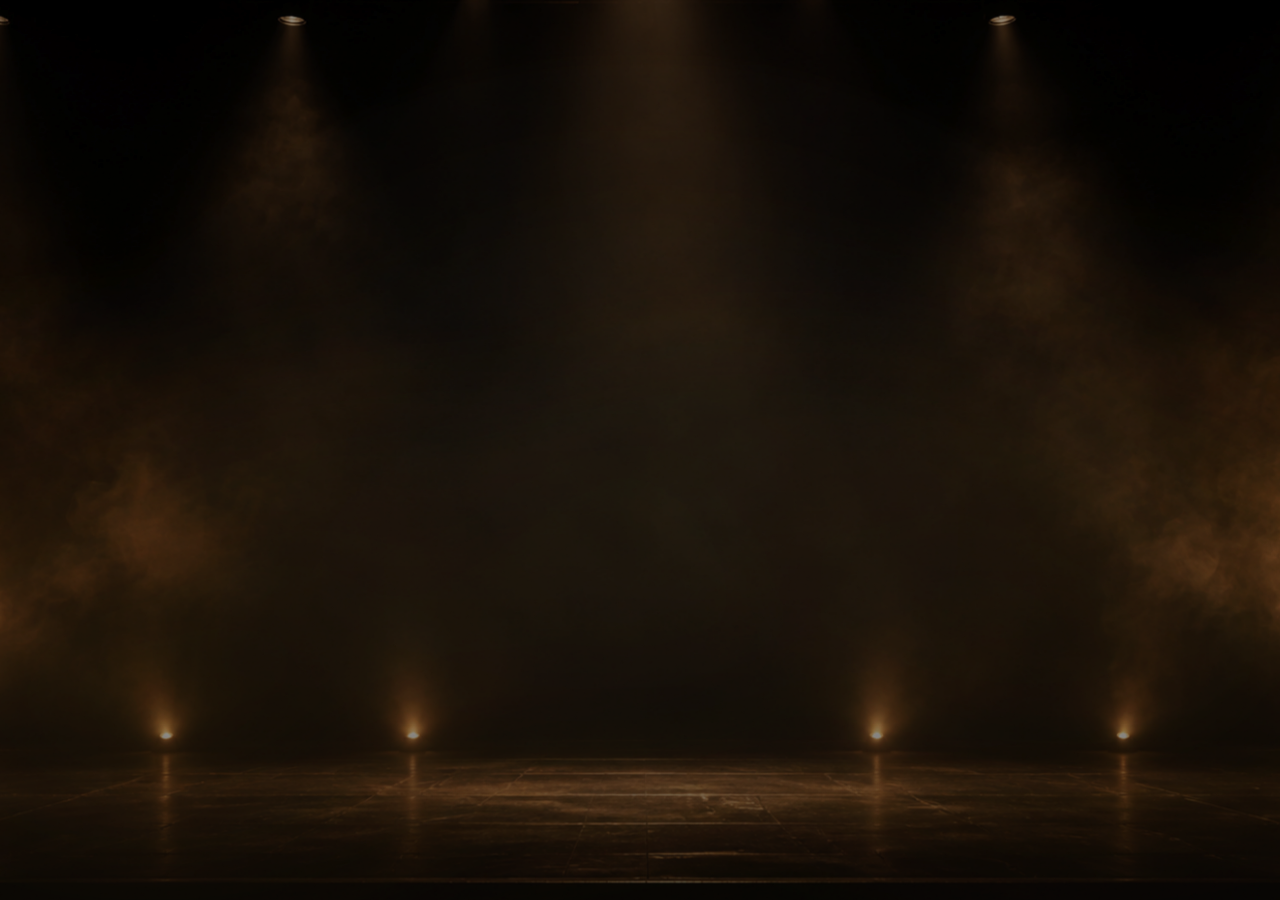
==== en/index.html @ bfffc43a "Rifiniture SEO" ====
<!doctype html>

<!--
  ETB – Eros Ramazzotti Tribute Band
  Website designed and developed by Daniele Gabriele
-->

<html lang="en">
  <head>
    <meta charset="utf-8" />

    <meta name="author" content="Daniele Gabriele" />

    <meta name="viewport" content="width=device-width, initial-scale=1" />

    <script>
      (function () {
        const params = new URLSearchParams(window.location.search);
        const forcedView = params.get("view");

        // Permette di forzare manualmente:
        // ?view=desktop
        // ?view=mobile
        if (forcedView === "desktop") {
          return;
        }

        const isSmallScreen = window.matchMedia("(max-width: 900px)").matches;

        const isTouchDevice = window.matchMedia("(pointer: coarse)").matches;

        const shouldUseMobile =
          forcedView === "mobile" || (isSmallScreen && isTouchDevice);

        if (shouldUseMobile) {
          const destination = "mobile.html" + window.location.hash;

          window.location.replace(destination);
        }
      })();
    </script>

    <title>ETB | Eros Ramazzotti Tribute Band | Live Music Experience</title>
    <meta
      name="description"
      content="ETB – Eros Ramazzotti Tribute Band delivers an authentic live concert experience with eight professional musicians, faithfully recreating the sound, energy and emotion of Eros Ramazzotti's greatest live performances."
    />

    <link rel="icon" href="/assets/images/etb-logo.png" type="image/png" />

    <link rel="canonical" href="https://etberostribute.it/en/" />

    <link
      rel="alternate"
      media="only screen and (max-width: 900px)"
      href="https://www.etberostribute.it/en/mobile.html"
    />

    <link rel="alternate" hreflang="it" href="https://www.etberostribute.it/" />
    <link
      rel="alternate"
      hreflang="en"
      href="https://www.etberostribute.it/en/"
    />
    <link
      rel="alternate"
      hreflang="x-default"
      href="https://www.etberostribute.it/"
    />

    <script type="application/ld+json">
      {
        "@context": "https://schema.org",
        "@graph": [
          {
            "@type": "MusicGroup",
            "@id": "https://www.etberostribute.it/#musicgroup",
            "name": "ETB – Eros Ramazzotti Tribute Band",
            "alternateName": "ETB",
            "url": "https://www.etberostribute.it/",
            "logo": {
              "@type": "ImageObject",
              "url": "https://www.etberostribute.it/assets/images/etb-logo.png"
            },
            "image": {
              "@type": "ImageObject",
              "url": "https://www.etberostribute.it/assets/images/band-scene.png",
              "width": 1774,
              "height": 887
            },
            "description": "ETB – Eros Ramazzotti Tribute Band is an eight-piece professional live band delivering an authentic concert experience dedicated to the music of Eros Ramazzotti.",
            "genre": ["Pop", "Pop rock", "Italian pop music", "Tribute band"],
            "email": "booking@etberostribute.it",
            "areaServed": [
              {
                "@type": "Country",
                "name": "Italy"
              },
              {
                "@type": "Place",
                "name": "Europe"
              }
            ],
            "member": [
              {
                "@type": "Person",
                "name": "Fabio Di Baldo",
                "jobTitle": "Lead Vocals"
              },
              {
                "@type": "Person",
                "name": "Danila Sansoni",
                "jobTitle": "Female Vocals"
              },
              {
                "@type": "Person",
                "name": "Daniele Gabriele",
                "jobTitle": "Electric and Acoustic Guitar, Programming"
              },
              {
                "@type": "Person",
                "name": "Nico Sansoni",
                "jobTitle": "Electric Guitar"
              },
              {
                "@type": "Person",
                "name": "Nicola Di Giorgio",
                "jobTitle": "Saxophone"
              },
              {
                "@type": "Person",
                "name": "Stefano Nardi",
                "jobTitle": "Piano, Keyboards and Backing Vocals"
              },
              {
                "@type": "Person",
                "name": "Giammarco Turchini",
                "jobTitle": "Bass and Backing Vocals"
              },
              {
                "@type": "Person",
                "name": "Stefano Campaioli",
                "jobTitle": "Drums"
              }
            ]
          },
          {
            "@type": "WebSite",
            "@id": "https://www.etberostribute.it/#website",
            "url": "https://www.etberostribute.it/",
            "name": "ETB – Eros Ramazzotti Tribute Band",
            "inLanguage": ["it-IT", "en"],
            "publisher": {
              "@id": "https://www.etberostribute.it/#musicgroup"
            }
          },
          {
            "@type": "WebPage",
            "@id": "https://www.etberostribute.it/en/#webpage",
            "url": "https://www.etberostribute.it/en/",
            "name": "ETB | Eros Ramazzotti Tribute Band | Live Music Experience",
            "description": "ETB – Eros Ramazzotti Tribute Band: eight professional musicians delivering an authentic live concert experience that recreates the sound, energy and emotion of Eros Ramazzotti's greatest hits.",
            "inLanguage": "en",
            "isPartOf": {
              "@id": "https://www.etberostribute.it/#website"
            },
            "about": {
              "@id": "https://www.etberostribute.it/#musicgroup"
            },
            "primaryImageOfPage": {
              "@type": "ImageObject",
              "url": "https://www.etberostribute.it/assets/images/band-scene.png",
              "width": 1774,
              "height": 887
            }
          }
        ]
      }
    </script>

    <meta property="og:title" content="ETB | Eros Ramazzotti Tribute Band" />

    <meta
      property="og:description"
      content="Authentic live tribute experience dedicated to the music of Eros Ramazzotti."
    />

    <meta
      property="og:site_name"
      content="ETB – Eros Ramazzotti Tribute Band"
    />

    <meta property="og:type" content="website" />

    <meta property="og:url" content="https://etberostribute.it/en/" />

    <meta
      property="og:image"
      content="https://www.etberostribute.it/assets/images/band-scene.png"
    />

    <meta
      property="og:image:alt"
      content="ETB – Eros Ramazzotti Tribute Band"
    />

    <meta property="og:image:type" content="image/png" />
    <meta property="og:image:width" content="1774" />
    <meta property="og:image:height" content="887" />

    <meta property="og:locale" content="en_GB" />

    <meta name="twitter:card" content="summary_large_image" />

    <meta name="twitter:title" content="ETB | Eros Ramazzotti Tribute Band" />

    <meta
      name="twitter:description"
      content="Authentic live tribute experience dedicated to the music of Eros Ramazzotti."
    />

    <meta
      name="twitter:image"
      content="https://www.etberostribute.it/assets/images/band-scene.png"
    />

    <!-- Google Fonts: versione online di sviluppo. Per la pubblicazione potremo passare a font locali woff2. -->
    <link rel="preconnect" href="https://fonts.googleapis.com" />
    <link rel="preconnect" href="https://fonts.gstatic.com" crossorigin />

    <link
      href="https://fonts.googleapis.com/css2?family=Barlow+Condensed:wght@500;600;700&family=Cinzel:wght@400;500;600&family=Inter:wght@400;500;600&display=swap"
      rel="stylesheet"
    />

    <link rel="stylesheet" href="/css/variables.css?v=1.0.0" />
    <link rel="stylesheet" href="/css/base.css?v=1.0.1" />
    <link rel="stylesheet" href="/css/animations.css?v=1.0.0" />
    <link rel="stylesheet" href="/css/effects.css?v=1.0.0" />
    <link rel="stylesheet" href="/css/layout.css?v=1.0.0" />
    <link rel="stylesheet" href="/css/storyboard.css?v=1.0.0" />
    <link rel="stylesheet" href="/css/hero.css?v=1.0.1" />
    <link rel="stylesheet" href="/css/scenes.css?v=1.0.3" />
    <link rel="stylesheet" href="/css/responsive.css?v=1.0.0" />
  </head>
  <body>
    <div class="cinema-bg" aria-hidden="true">
      <canvas id="particles"></canvas>
      <div class="light-rays"></div>
      <div class="fog f1"></div>
      <div class="fog f2"></div>
      <div class="stage-glow"></div>
      <div class="floor-glow"></div>
      <div class="vignette"></div>
    </div>

    <div class="grain" aria-hidden="true"></div>
    <div id="sceneFader" class="scene-fader" aria-hidden="true"></div>

    <nav id="topnav" class="topnav" aria-label="Main navigation">
      <a href="#home">HOME</a>
      <a href="#project">THE PROJECT</a>
      <a href="#band">THE BAND</a>
      <a href="#showreel">SHOWREEL</a>
      <a href="#dates">LIVE DATES</a>
      <a href="#contacts">BOOKING</a>

      <span class="language-menu">
        <a href="/" class="language-link">IT</a>
        <span class="language-divider">.</span>
        <span class="language-current">EN</span>
      </span>
    </nav>

    <div id="introStage" class="intro-stage">
      <div class="intro-stage-bg" aria-hidden="true"></div>
      <div id="storyLine" class="story-line"></div>
    </div>

    <main class="site-shell">
      <section id="hero" class="hero">
        <img
          class="hero-logo hero-part"
          src="/assets/images/etb-logo.png"
          alt="ETB"
        />

        <h1 class="hero-title hero-part">EROS RAMAZZOTTI</h1>

        <h2 class="hero-subtitle hero-part">TRIBUTE BAND</h2>

        <p class="hero-claim">
          <span class="hero-claim-line hero-part">His Music.</span>
          <span class="hero-claim-line hero-part">Our Passion.</span>
        </p>

        <div class="hero-actions hero-part">
          <a id="heroShowreel" class="btn primary" href="#showreel">
            WATCH THE SHOWREEL
          </a>

          <a id="heroContacts" class="btn" href="#contacts">
            BOOKING ENQUIRIES
          </a>
        </div>
      </section>

      <section id="projectScene" class="scene project-scene" aria-hidden="true">
        <div class="project-visual">
          <img
            class="project-background"
            src="/assets/images/etb-progetto.png"
            alt=""
            aria-hidden="true"
          />

          <div class="project-shade"></div>

          <div class="project-content">
            <header class="project-header">
              <div class="project-kicker">
                ETB · EROS RAMAZZOTTI TRIBUTE BAND
              </div>

              <h2 class="project-title">THE PROJECT</h2>

              <p class="project-intro">
                Behind every ETB performance lies far more than the audience can
                see.
              </p>
            </header>

            <div class="project-scroll">
              <article class="project-section">
                <div class="project-section-number">01</div>

                <h3>NOT ALL TRIBUTE BANDS BEGIN THE SAME WAY.</h3>

                <p>Some simply choose to perform the songs.</p>

                <p>Some focus on looking like the original artist.</p>

                <p>ETB was born from a different idea.</p>

                <p>
                  To bring back the emotion, atmosphere and musical richness of
                  Eros Ramazzotti’s greatest live performances, with the utmost
                  respect for the work behind every one of his shows.
                </p>
              </article>

              <article class="project-section">
                <div class="project-section-number">02</div>

                <h3>IT IS ABOUT FAR MORE THAN THE SONGS.</h3>

                <p>Everyone knows the songs.</p>

                <p>
                  The real challenge is recreating what happens when those songs
                  come alive on stage.
                </p>

                <p class="project-list">
                  The dynamics.<br />
                  The arrangements.<br />
                  The harmonies.<br />
                  The nuances.<br />
                  The silences.<br />
                  The energy.
                </p>

                <p>
                  Every element helps create an experience that goes far beyond
                  simply performing the music.
                </p>
              </article>

              <article class="project-section">
                <div class="project-section-number">03</div>

                <h3>
                  BEHIND EVERY LIVE SHOW LIES FAR MORE THAN THE AUDIENCE CAN
                  SEE.
                </h3>

                <p>
                  Every ETB performance is the result of work that begins long
                  before the first note is played.
                </p>

                <p class="project-list">
                  Arrangement study.<br />
                  Sound design.<br />
                  Programming.<br />
                  Equipment checks.<br />
                  Connection testing.<br />
                  Technical planning.
                </p>

                <p>
                  Every detail is prepared to minimise the unexpected and allow
                  the band to focus entirely on what truly matters: the music.
                </p>
              </article>

              <article class="project-section">
                <div class="project-section-number">04</div>

                <h3>RELIABILITY DOES NOT HAPPEN BY CHANCE.</h3>

                <p>A successful show is never simply a matter of luck.</p>

                <p class="project-list">
                  It comes from preparation.<br />
                  From experience.<br />
                  From organisation.<br />
                  From attention to detail.
                </p>

                <p>
                  That is why every performance is approached in the same way:
                  prepare everything that can be prepared, check everything that
                  can be checked and leave nothing on stage but energy, music
                  and emotion.
                </p>
              </article>

              <article class="project-section">
                <div class="project-section-number">05</div>

                <h3>OUR PURPOSE</h3>

                <p>It is not to prove how talented we are.</p>

                <p>
                  It is to give the audience an engaging and authentic live
                  experience.
                </p>

                <p>
                  When the technical work becomes invisible and only the emotion
                  of the music remains, everything prepared before the show has
                  fulfilled its purpose.
                </p>
              </article>

              <div class="project-closing">
                <p>
                  EVERY ETB PERFORMANCE BEGINS<br />
                  LONG BEFORE THE FIRST NOTE.
                </p>

                <div class="project-actions">
                  <button
                    id="projectToBand"
                    class="btn project-btn"
                    type="button"
                  >
                    MEET THE BAND
                  </button>

                  <button
                    id="projectToShowreel"
                    class="btn project-btn"
                    type="button"
                  >
                    WATCH THE SHOWREEL
                  </button>
                </div>
              </div>
            </div>
          </div>
        </div>
      </section>

      <section id="bandScene" class="scene band-scene" aria-hidden="true">
        <div class="band-visual">
          <img
            class="band-scene-image"
            src="/assets/images/band-scene.png"
            alt="ETB Eros Ramazzotti Tribute Band"
          />

          <div class="band-story">
            <div id="bandStoryLine" class="band-story-line">
              EIGHT MUSICIANS. ONE SHARED VISION.
            </div>

            <p class="band-story-copy">
              Eight musicians on stage, bringing back the energy, emotion and
              live spirit of Eros Ramazzotti’s music.
            </p>
          </div>

          <div class="band-discover" aria-hidden="true">
            <strong>MEET THE MUSICIANS</strong>
            <span>Select a member of the band</span>
          </div>

          <div class="band-hotspots" aria-label="Meet the musicians">
            <button
              class="member-hotspot hotspot-fabio"
              aria-label="Fabio Di Baldo"
              data-member="fabio"
            >
              <span class="hotspot-label">
                <strong>FABIO DI BALDO</strong>
                <small>LEAD VOCALS</small>
              </span>
            </button>

            <button
              class="member-hotspot hotspot-danila"
              aria-label="Danila Sansoni"
              data-member="danila"
            >
              <span class="hotspot-label">
                <strong>DANILA SANSONI</strong>
                <small>VOCALS · DUETS · BACKING VOCALS</small>
              </span>
            </button>

            <button
              class="member-hotspot hotspot-daniele"
              aria-label="Daniele Gabriele"
              data-member="daniele"
            >
              <span class="hotspot-label">
                <strong>DANIELE GABRIELE</strong>
                <small>ELECTRIC · ACOUSTIC GUITAR · PROGRAMMING</small>
              </span>
            </button>

            <button
              class="member-hotspot hotspot-nico"
              aria-label="Nico Sansoni"
              data-member="nico"
            >
              <span class="hotspot-label">
                <strong>NICO SANSONI</strong>
                <small>ELECTRIC GUITAR</small>
              </span>
            </button>

            <button
              class="member-hotspot hotspot-nicola"
              aria-label="Nicola Di Giorgio"
              data-member="nicola"
            >
              <span class="hotspot-label">
                <strong>NICOLA DI GIORGIO</strong>
                <small>SAX</small>
              </span>
            </button>

            <button
              class="member-hotspot hotspot-stefano-nardi"
              aria-label="Stefano Nardi"
              data-member="stefano-nardi"
            >
              <span class="hotspot-label">
                <strong>STEFANO NARDI</strong>
                <small>PIANO · KEYBOARDS · BACKING VOCALS</small>
              </span>
            </button>

            <button
              class="member-hotspot hotspot-giammarco"
              aria-label="Giammarco Turchini"
              data-member="giammarco"
            >
              <span class="hotspot-label">
                <strong>GIAMMARCO TURCHINI</strong>
                <small>BASS · BACKING VOCALS</small>
              </span>
            </button>

            <button
              class="member-hotspot hotspot-stefano-campaioli"
              aria-label="Stefano Campaioli"
              data-member="stefano-campaioli"
            >
              <span class="hotspot-label">
                <strong>STEFANO CAMPAIOLI</strong>
                <small>DRUMS</small>
              </span>
            </button>
          </div>
        </div>
      </section>

      <section
        id="showreelScene"
        class="scene showreel-scene"
        aria-hidden="true"
      >
        <!-- =====================================================
       SHOWREEL INTRO
       ===================================================== -->

        <div id="showreelIntro" class="showreel-intro">
          <div class="showreel-line showreel-line-1">
            IT IS MORE THAN A SONG.
          </div>

          <div class="showreel-line showreel-line-2">
            IT IS A LIVE EXPERIENCE.
          </div>

          <button id="showreelPlay" class="showreel-play" type="button">
            <span class="showreel-play-icon">▶</span>
            <span>WATCH THE OFFICIAL PROMO</span>
          </button>

          <div class="showreel-audience">
            <div class="showreel-audience-title">
              SEEN THROUGH THE AUDIENCE'S EYES.
            </div>

            <p class="showreel-audience-copy">
              Moments from ETB live shows, captured and shared by the audience.
            </p>

            <button id="showreelExplore" class="showreel-youtube" type="button">
              BEYOND THE PROMO ↗
            </button>
          </div>
        </div>

        <!-- =====================================================
        SHOWREEL VIDEO
        ===================================================== -->

        <video
          id="showreelVideo"
          class="showreel-video"
          preload="metadata"
          playsinline
          controls
          controlsList="nodownload noremoteplayback"
          disablePictureInPicture
          oncontextmenu="return false;"
        >
          <source
            src="https://media.etberostribute.it/video/promo-etb.mp4"
            type="video/mp4"
          />
        </video>
        <!-- =====================================================
     OLTRE IL PROMO
     ===================================================== -->

        <div id="showreelGallery" class="showreel-gallery" aria-hidden="true">
          <div class="showreel-gallery-head">
            <div class="showreel-gallery-kicker">BEYOND THE PROMO.</div>

            <div class="showreel-gallery-manifesto">
              AUDIENCE FOOTAGE.
              <span>TV PERFORMANCES.</span>
              ETB MOMENTS.
            </div>
          </div>

          <div class="showreel-gallery-content">
            <!-- =====================================================
         ETB VISTI DA CHI ERA LÌ
         ===================================================== -->

            <div class="showreel-video-panel showreel-live-block">
              <div class="showreel-panel-head">
                <div class="showreel-panel-title">
                  ETB THROUGH THE AUDIENCE'S EYES
                </div>

                <div class="showreel-panel-subtitle">AUDIENCE FOOTAGE</div>
              </div>

              <div class="showreel-video-column">
                <a
                  class="showreel-card showreel-card-live"
                  href="https://www.youtube.com/watch?v=7wbwuNr4x2g"
                  target="_blank"
                  rel="noopener noreferrer"
                >
                  <img
                    src="/assets/images/youtube/cose-della-vita.jpg"
                    alt="Cose della vita — ETB live performance"
                  />

                  <div class="showreel-card-shade"></div>

                  <div class="showreel-card-copy">
                    <div class="showreel-card-title">COSE DELLA VITA</div>

                    <div class="showreel-card-meta">ETB · LIVE</div>
                  </div>

                  <span class="showreel-card-play">▶</span>
                </a>

                <a
                  class="showreel-card showreel-card-live"
                  href="https://www.youtube.com/watch?v=Uu_uuLgbPtQ"
                  target="_blank"
                  rel="noopener noreferrer"
                >
                  <img
                    src="/assets/images/youtube/una-storia-importante.jpg"
                    alt="Una storia importante — ETB live performance"
                  />

                  <div class="showreel-card-shade"></div>

                  <div class="showreel-card-copy">
                    <div class="showreel-card-title">UNA STORIA IMPORTANTE</div>

                    <div class="showreel-card-meta">ETB · LIVE</div>
                  </div>

                  <span class="showreel-card-play">▶</span>
                </a>
              </div>
            </div>

            <!-- =====================================================
         ETB IN TV
         ===================================================== -->

            <div class="showreel-video-panel showreel-tv-block">
              <div class="showreel-panel-head">
                <div class="showreel-panel-title">ETB ON TV</div>

                <div class="showreel-panel-subtitle">
                  FESTIVAL ITALIA IN MUSICA · LAZIO TV
                </div>
              </div>

              <div class="showreel-video-column">
                <a
                  class="showreel-card showreel-card-tv"
                  href="https://www.youtube.com/watch?v=AcxtzUMbStc"
                  target="_blank"
                  rel="noopener noreferrer"
                >
                  <img
                    src="/assets/images/youtube/medley-tv.jpg"
                    alt="Eros Ramazzotti Medley — ETB TV performance"
                  />

                  <div class="showreel-card-shade"></div>

                  <div class="showreel-card-copy">
                    <div class="showreel-card-title">
                      EROS RAMAZZOTTI MEDLEY
                    </div>
                  </div>

                  <span class="showreel-card-play">▶</span>
                </a>

                <a
                  class="showreel-card showreel-card-tv"
                  href="https://www.youtube.com/watch?v=sU3zXvA4uTs"
                  target="_blank"
                  rel="noopener noreferrer"
                >
                  <img
                    src="/assets/images/youtube/piu-bella-cosa-tv.jpg"
                    alt="Più bella cosa - ETB TV performance"
                  />

                  <div class="showreel-card-shade"></div>

                  <div class="showreel-card-copy">
                    <div class="showreel-card-title">PIÙ BELLA COSA</div>
                  </div>

                  <span class="showreel-card-play">▶</span>
                </a>

                <a
                  class="showreel-card showreel-card-tv"
                  href="https://www.youtube.com/watch?v=0V2D1NXu-xw"
                  target="_blank"
                  rel="noopener noreferrer"
                >
                  <img
                    src="/assets/images/youtube/terra-promessa-tv.jpg"
                    alt="Terra promessa - ETB TV performance"
                  />

                  <div class="showreel-card-shade"></div>

                  <div class="showreel-card-copy">
                    <div class="showreel-card-title">TERRA PROMESSA</div>
                  </div>

                  <span class="showreel-card-play">▶</span>
                </a>
              </div>
            </div>
          </div>

          <button
            id="showreelGalleryBack"
            class="showreel-gallery-back"
            type="button"
          >
            ← BACK TO SHOWREEL
          </button>
        </div>
      </section>

      <section id="datesScene" class="scene dates-scene" aria-hidden="true">
        <div class="dates-visual">
          <img
            class="dates-background"
            src="/assets/images/etb-date.png"
            alt=""
            aria-hidden="true"
          />

          <div class="dates-shade"></div>

          <div class="dates-content">
            <div class="dates-heading">UPCOMING SHOWS</div>

            <div id="datesList" class="dates-list"></div>

            <button
              id="datesArchiveToggle"
              class="dates-archive-toggle"
              type="button"
            >
              PAST SHOWS →
            </button>
          </div>
        </div>
      </section>

      <section
        id="contactsScene"
        class="scene contacts-scene"
        aria-hidden="true"
      >
        <div class="contacts-visual">
          <img
            class="contacts-background"
            src="/assets/images/contatti.png"
            alt=""
            aria-hidden="true"
          />

          <div class="contacts-shade"></div>
          <div class="contacts-content">
            <div class="contacts-kicker">ETB BOOKING</div>
            <h2 class="contacts-title">BOOKING ENQUIRIES</h2>

            <p class="contacts-copy">
              <strong>Tell us about your event.</strong><br />
              Complete the form to provide us with the information we need to
              assess availability, organisational requirements and, whenever
              possible, prepare an initial estimate for an ETB live performance.
            </p>

            <div class="contacts-booking-layout">
              <div class="contacts-form-column">
                <form id="quoteForm" class="quote-form">
                  <div
                    style="
                      position: absolute;
                      left: -10000px;
                      width: 1px;
                      height: 1px;
                      overflow: hidden;
                    "
                    aria-hidden="true"
                  >
                    <label>
                      Leave this field blank
                      <input
                        id="website"
                        name="website"
                        type="text"
                        tabindex="-1"
                        autocomplete="off"
                      />
                    </label>
                  </div>
                  <div class="quote-grid">
                    <label>
                      Your name
                      <input id="clientName" type="text" required />
                    </label>

                    <label>
                      Event date
                      <input id="eventDate" type="date" required />
                    </label>

                    <label class="international-event">
                      <input
                        id="internationalEvent"
                        name="internationalEvent"
                        type="checkbox"
                      />

                      <span>
                        My event takes place <strong>outside Italy</strong>
                      </span>
                    </label>

                    <label>
                      Event location
                      <input
                        id="eventLocation"
                        type="text"
                        placeholder="e.g. Rome, Italy"
                        required
                        autocomplete="off"
                      />
                      <div
                        id="locationSuggestions"
                        class="location-suggestions"
                      ></div>
                    </label>

                    <label>
                      Venue type
                      <select id="locationType" required>
                        <option value="">Select the venue type</option>

                        <option value="A">
                          Public space · Town square · Festival
                        </option>

                        <option value="B">Pub · Restaurant · Live venue</option>

                        <option value="C">Theatre · Auditorium</option>

                        <option value="D">Wedding ceremony</option>
                      </select>
                    </label>

                    <label class="lineup-field">
                      <span class="quote-label-with-help">
                        Preferred line-up

                        <button
                          id="lineupHelpTrigger"
                          class="help-tooltip-trigger"
                          type="button"
                          aria-label="Information about ETB line-ups"
                          aria-expanded="false"
                          aria-controls="lineupHelpTooltip"
                        >
                          i
                        </button>
                      </span>

                      <select id="lineup">
                        <option value="full">
                          ETB Full Live Experience (8 musicians)
                        </option>

                        <option value="reduced">
                          ETB Compact Live (7 musicians, without sax)
                        </option>
                      </select>

                      <div
                        id="lineupHelpTooltip"
                        class="help-tooltip"
                        role="tooltip"
                        aria-hidden="true"
                      >
                        <div class="help-tooltip-title">OUR LINE-UPS</div>

                        <div class="help-tooltip-section">
                          <strong
                            >ETB Full Live Experience — 8 musicians</strong
                          >

                          <p>
                            This is the complete ETB line-up and represents the
                            band’s live experience in its fullest form. It
                            includes saxophone, an instrument featured in many
                            of Eros Ramazzotti’s original arrangements and live
                            performances.
                          </p>
                        </div>

                        <div class="help-tooltip-section">
                          <strong>ETB Compact Live — 7 musicians</strong>

                          <p>
                            For some events, logistical requirements, limited
                            space or budget considerations may make a more
                            compact line-up preferable. This configuration does
                            not include saxophone, while retaining ETB’s musical
                            identity, performance quality and live energy.
                          </p>
                        </div>

                        <div class="help-tooltip-note">
                          <strong>Not sure which line-up to choose?</strong>

                          <p>
                            We will be happy to recommend the most suitable
                            option for your event.
                          </p>
                        </div>
                      </div>
                    </label>

                    <label>
                      Sound and lighting system
                      <select id="serviceOption" required>
                        <option value="">Select technical availability</option>

                        <option value="available">
                          Already available at the venue
                        </option>

                        <option value="required">To be provided by ETB</option>
                      </select>
                    </label>

                    <label>
                      Phone number / WhatsApp
                      <input
                        id="customerPhone"
                        name="customerPhone"
                        type="tel"
                        inputmode="tel"
                        placeholder="+39 333 1234567"
                        required
                        autocomplete="tel"
                      />
                    </label>

                    <div aria-hidden="true"></div>

                    <label>
                      Email address
                      <input
                        id="customerEmail"
                        name="customerEmail"
                        type="email"
                        placeholder="name@example.com"
                        required
                        autocomplete="email"
                      />
                    </label>

                    <label>
                      Confirm email address
                      <input
                        id="customerEmailConfirm"
                        name="etbEmailManualConfirm"
                        type="text"
                        inputmode="email"
                        placeholder="Re-enter your email address"
                        required
                        autocomplete="new-password"
                      />
                    </label>
                  </div>

                  <label>
                    Event notes
                    <textarea
                      id="eventNotes"
                      rows="3"
                      placeholder="Any additional information about your event"
                    ></textarea>

                    <span class="quote-notes-privacy">
                      Please do not include unnecessary personal information or
                      sensitive data in this field.
                    </span>
                  </label>

                  <div class="quote-privacy-info">
                    <span>
                      The information provided will be used exclusively to
                      manage this estimate and booking enquiry. To learn how ETB
                      handles information submitted through this form, please
                      read our
                      <a href="#" id="privacyPolicyLink">Privacy Notice</a>.
                    </span>
                  </div>

                  <label class="quote-privacy quote-marketing-consent">
                    <input
                      id="marketingConsent"
                      name="marketingConsent"
                      type="checkbox"
                    />

                    <span>
                      I would like to stay in touch with ETB and occasionally
                      receive updates about the band, new live dates,
                      availability and future projects. I may withdraw my
                      consent at any time.
                    </span>
                  </label>

                  <div class="quote-submit-row">
                    <button class="quote-submit" type="submit">
                      RECEIVE AN ESTIMATE BY EMAIL
                    </button>

                    <div
                      id="quoteResult"
                      class="quote-inline-result"
                      aria-live="polite"
                    ></div>
                  </div>
                </form>
              </div>

              <aside class="booking-info">
                <div class="booking-info-kicker">
                  FROM THE VERY FIRST ENQUIRY
                </div>

                <h2 class="booking-info-title">
                  EVERY EVENT<br />
                  IS UNIQUE
                </h2>

                <p class="booking-info-intro">
                  Every live performance comes with its own technical,
                  organisational and logistical requirements.
                </p>

                <p class="booking-info-copy">
                  Our goal is to make the initial enquiry as straightforward as
                  possible, allowing us to assess your event quickly and prepare
                  a proposal tailored to your actual needs.
                </p>

                <div class="booking-benefits">
                  <div class="booking-benefit">
                    <div class="booking-benefit-title">
                      <span class="booking-benefit-mark">◆</span>
                      Faster response
                    </div>
                  </div>

                  <div class="booking-benefit">
                    <div class="booking-benefit-title">
                      <span class="booking-benefit-mark">◆</span>
                      Personalised assessment
                    </div>
                  </div>

                  <div class="booking-benefit">
                    <div class="booking-benefit-title">
                      <span class="booking-benefit-mark">◆</span>
                      Initial cost estimate
                    </div>
                  </div>

                  <div class="booking-benefit">
                    <div class="booking-benefit-title">
                      <span class="booking-benefit-mark">◆</span>
                      Direct contact with ETB
                    </div>
                  </div>

                  <div class="booking-benefit">
                    <div class="booking-benefit-title">
                      <span class="booking-benefit-mark">◆</span>
                      No obligation
                    </div>
                  </div>
                </div>

                <blockquote class="booking-info-quote">
                  <strong>No two events are the same.</strong><br /><br />
                  That is why we prefer to understand each organiser’s specific
                  requirements before preparing a proposal.
                </blockquote>
              </aside>
            </div>
          </div>
        </div>
      </section>

      <section id="memberScene" class="scene member-scene" aria-hidden="true">
        <div class="member-visual">
          <img
            id="memberImage"
            class="member-image"
            src="/assets/images/fabio-vox.png"
            alt="Fabio Di Baldo"
          />

          <div class="member-shade"></div>

          <div class="member-content">
            <div id="memberRole" class="member-role">LEAD VOCALS</div>

            <h2 id="memberName" class="member-name">FABIO DI BALDO</h2>

            <p id="memberQuote" class="member-quote">
              The voice that leads the journey.<br />
              The live spirit of Eros Ramazzotti’s songs.
            </p>
          </div>

          <button
            id="memberBack"
            class="member-back"
            type="button"
            aria-label="Back to the band"
          >
            ← BAND
          </button>
        </div>
      </section>
    </main>

    <div
      id="privacyPolicyModal"
      class="privacy-modal"
      aria-hidden="true"
      role="dialog"
      aria-modal="true"
      aria-labelledby="privacyPolicyTitle"
    >
      <div class="privacy-modal-backdrop" data-privacy-close></div>

      <div class="privacy-modal-panel">
        <button
          id="privacyPolicyClose"
          class="privacy-modal-close"
          type="button"
          aria-label="Close Privacy Notice"
          data-privacy-close
        >
          ×
        </button>

        <div class="privacy-modal-kicker">ETB · PRIVACY</div>

        <h2 id="privacyPolicyTitle" class="privacy-modal-title">
          PRIVACY NOTICE
        </h2>

        <div class="privacy-modal-content">
          <p>
            <strong>Your trust is important to ETB.</strong>
            For this reason, we use the information you provide exclusively to
            manage booking enquiries and to respond to organisers interested in
            our live performances.
          </p>

          <p>
            Through this form we collect only the information necessary to
            assess your booking enquiry, prepare an initial estimate whenever
            possible and respond to your request.
          </p>

          <p>
            Our objective is not to build a customer database, but simply to
            obtain the information required to organise a potential event
            correctly and efficiently.
          </p>

          <h3>1. Who is responsible for your information</h3>

          <p>
            The information submitted through this website is managed by
            <strong>ETB – Eros Ramazzotti Tribute Band</strong>, through the
            band members presented on the <strong>"The Band"</strong> page,
            solely for the purposes described in this Privacy Notice.
          </p>

          <p>
            If you have any questions regarding the processing of your personal
            information, you may contact us at:
            <a href="mailto:privacy@etberostribute.it">
              privacy@etberostribute.it
            </a>
          </p>

          <h3>2. What information we collect</h3>

          <p>
            The booking form may request your name, email address, telephone or
            WhatsApp number, event date, event location, venue type, preferred
            line-up, technical requirements and any additional information
            useful for organising the performance.
          </p>

          <p>
            This form is not intended to collect special categories of personal
            data. We therefore ask you not to include unnecessary personal
            information or sensitive data in the notes field.
          </p>

          <h3>3. Why we use this information</h3>

          <p>
            The information provided is used exclusively to evaluate your
            booking enquiry, verify the band's availability, prepare an initial
            estimate whenever possible, contact you regarding your request and
            manage any subsequent communication relating to the same event.
          </p>

          <p>
            We do not request specific consent for the processing of information
            necessary to manage your booking enquiry, as you voluntarily provide
            these details in order to receive a response from ETB.
          </p>

          <h3>4. ETB updates</h3>

          <p>
            Only if you choose to tick the optional consent box may ETB use your
            email address to send occasional updates about the band, upcoming
            live dates, availability and future projects.
          </p>

          <p>
            Your consent for these communications is entirely optional, does not
            affect your booking enquiry and may be withdrawn at any time.
          </p>

          <h3>5. How long we keep your information</h3>

          <p>
            This website does not maintain a dedicated booking database. Booking
            enquiries are managed through ETB's official booking email account.
          </p>

          <p>
            Your information is retained only for as long as necessary to manage
            your enquiry and any related communication. Once it is no longer
            required, it is deleted or no longer used.
          </p>

          <p>
            If your enquiry results in an agreement or contractual relationship,
            the information required may be retained for the period necessary to
            comply with applicable legal, accounting or tax obligations, or to
            protect the rights of the parties involved.
          </p>

          <h3>6. Who may have access to your information</h3>

          <p>
            Your information may be accessed only by ETB members involved in
            managing your booking enquiry.
          </p>

          <p>
            It may also be processed by technical service providers necessary
            for the operation of the website, email services, security systems,
            anti-spam protection and any services used to deliver
            communications.
          </p>

          <p>
            Your information will never be sold, disclosed or transferred to
            third parties for marketing purposes unrelated to your enquiry.
          </p>

          <h3>7. Your rights</h3>

          <p>
            You have the right to request access to your personal information,
            request its correction or updating, ask for its deletion where
            permitted by law, restrict its processing or withdraw any consent
            previously given for future communications.
          </p>

          <p>
            Requests may be sent to:
            <a href="mailto:privacy@etberostribute.it">
              privacy@etberostribute.it
            </a>
          </p>

          <h3>8. Supervisory Authority</h3>

          <p>
            If you believe that your personal information has not been processed
            in accordance with applicable data protection laws, you have the
            right to lodge a complaint with the competent data protection
            authority.
          </p>

          <h3>9. Updates to this Privacy Notice</h3>

          <p>
            This Privacy Notice may be updated whenever new website features are
            introduced, service providers change or the way booking enquiries
            and future communications are managed is modified.
          </p>

          <h3>10. Credits</h3>

          <p>
            The official ETB – Eros Ramazzotti Tribute Band website was designed
            and developed by Daniele Gabriele.
          </p>
        </div>

        <div class="privacy-modal-actions">
          <button class="privacy-modal-button" type="button" data-privacy-close>
            CLOSE
          </button>
        </div>
      </div>
    </div>

    <script src="/js/en/timing_en.js?v=1.0.1"></script>
    <script src="/js/config.js?v=1.0.2"></script>
    <script src="/js/en/dates_en.js?v=1.0.3"></script>
    <script src="/js/quote-engine.js?v=1.0.0"></script>
    <script src="/js/route-service.js?v=1.0.0"></script>
    <script src="/js/email.js?v=1.0.1"></script>
    <script src="/js/en/app_en.js?v=1.0.4"></script>
    <script src="/js/storyboard.js?v=1.0.0"></script>
    <script src="/js/background.js?v=1.0.0"></script>
  </body>
</html>
---- css/variables.css ----
:root {
  --headline: "Barlow Condensed";
  --story: "Cinzel";
  --body: "Inter";

  --warm-white: #f4efe2;
  --warm-soft: #d9c9a8;
  --gold: #d5a34f;
  --amber: #b96f2b;
  --black: #050403;

  --tracking-extra: 0.03em;

  --cinema-duration: 3.2s;
  --cinema-ease: cubic-bezier(0.22, 0.61, 0.36, 1);

  --glow-low:
    0 0 12px rgba(255, 220, 150, 0.1), 0 0 28px rgba(202, 133, 45, 0.08);

  --glow-mid:
    0 0 16px rgba(255, 236, 190, 0.16), 0 0 44px rgba(211, 140, 46, 0.14),
    0 0 90px rgba(173, 93, 23, 0.08);
}
---- css/base.css ----
* {
  box-sizing: border-box;
}

html,
body {
  width: 100%;
  height: 100%;
  overflow: hidden;
  margin: 0;
  overflow-x: hidden;
  background: #050403;
  color: var(--warm-white);
  font-family: var(--body), Arial, sans-serif;
}

body {
  min-height: 100vh;
}

/* =========================================================
   ETB CINEMATIC SCROLLBAR
   ========================================================= */

* {
  scrollbar-width: thin;
  scrollbar-color: rgba(218, 146, 54, 0.55) rgba(255, 245, 223, 0.015);
}

*::-webkit-scrollbar {
  width: 4px;
  height: 4px;
}

*::-webkit-scrollbar-track {
  background: rgba(255, 245, 223, 0.015);
}

*::-webkit-scrollbar-thumb {
  background: linear-gradient(
    180deg,
    rgba(218, 146, 54, 0.55),
    rgba(128, 68, 24, 0.38)
  );

  border-radius: 999px;
}

*::-webkit-scrollbar-thumb:hover {
  background: rgba(218, 146, 54, 0.75);
}

/* ==========================================================
   LANGUAGE MENU
   ========================================================== */

.language-menu {
  display: inline-flex;
  align-items: center;
  gap: 7px;
  margin-left: 12px;
  white-space: nowrap;
}

.language-current,
.language-link,
.language-divider {
  transition: color 0.25s ease;
}

.language-current {
  color: #ffffff;
  font-weight: 700;
}

.language-link {
  color: rgba(255, 255, 255, 0.55);
  text-decoration: none;
}

.language-link:hover {
  color: #ffffff;
}

.language-divider {
  color: rgba(255, 255, 255, 0.3);
}
---- css/animations.css ----
@keyframes fogDrift {
  0% {
    transform: translate3d(-7%, -2%, 0) scale(1.04);
  }

  50% {
    transform: translate3d(2%, 3%, 0) scale(1.11);
  }

  100% {
    transform: translate3d(8%, 1%, 0) scale(1.18);
  }
}

@keyframes floorPulse {
  0% {
    opacity: .55;
    transform: translateX(-50%) scaleX(.92);
  }

  100% {
    opacity: 1;
    transform: translateX(-50%) scaleX(1.06);
  }
}

@keyframes raysMove {
  0% {
    transform: rotate(-5deg) scale(1);
  }

  100% {
    transform: rotate(6deg) scale(1.07);
  }
}

@keyframes orbBreath {
  0%,
  100% {
    transform: translate(-50%, -50%) scale(.985);
    opacity: .78;
  }

  50% {
    transform: translate(-50%, -50%) scale(1.035);
    opacity: 1;
  }
}

@keyframes grainShift {
  0% {
    transform: translate(0, 0);
  }

  100% {
    transform: translate(-3%, 2%);
  }
}
---- css/effects.css ----
.cinema-bg {
  position: fixed;
  inset: 0;
  z-index: 0;
  overflow: hidden;

  background:
    radial-gradient(
      ellipse at 50% 60%,
      rgba(255,220,140,.06) 0%,
      rgba(80,45,15,.05) 12%,
      rgba(15,8,3,.35) 28%,
      rgba(5,3,2,.92) 48%,
      #000000 100%
    );
}

#particles {
  position: absolute;
  inset: 0;
  width: 100%;
  height: 100%;
  opacity: .42;
}

.fog {
  position: absolute;
  inset: -25%;
  background:
    radial-gradient(ellipse at 18% 62%, rgba(255, 214, 136, .18), transparent 35%),
    radial-gradient(ellipse at 82% 42%, rgba(191, 112, 35, .15), transparent 39%),
    radial-gradient(ellipse at 52% 50%, rgba(255, 240, 205, .14), transparent 42%);
  filter: blur(32px);
  opacity: .20;
  animation: fogDrift 18s ease-in-out infinite alternate;
  mix-blend-mode: screen;
}

.fog.f2 {
  opacity: .15;
  filter: blur(42px);
  animation-duration: 26s;
  animation-direction: alternate-reverse;
  transform: scale(1.18);
}

.light-rays {
  position: absolute;
  inset: -15%;
  background: conic-gradient(
    from 248deg at 50% 55%,
    transparent 0deg,
    rgba(255, 206, 116, .12) 10deg,
    transparent 23deg,
    transparent 48deg,
    rgba(255, 178, 75, .08) 66deg,
    transparent 84deg,
    transparent 100deg,
    rgba(255, 229, 170, .10) 112deg,
    transparent 130deg,
    transparent 360deg
  );
  filter: blur(20px);
  opacity: .12;
  animation: raysMove 18s ease-in-out infinite alternate;
  mix-blend-mode: screen;
}

.stage-glow {
  position: absolute;
  left: 50%;
  top: 52%;
  width: min(980px, 92vw);
  aspect-ratio: 1 / 1;
  border-radius: 50%;
  transform: translate(-50%, -50%);
  background: radial-gradient(
    circle at center,
    rgba(255,238,195,.22) 0%,
    rgba(156,83,23,.05) 23%,
    rgba(156, 83, 23, .05) 47%,
    rgba(0, 0, 0, 0) 75%
  );
  filter: blur(4px);
  opacity: .12;
  animation: orbBreath 8s ease-in-out infinite;
  mix-blend-mode: screen;
}

.floor-glow {
  position: absolute;
  left: 50%;
  bottom: 5%;
  width: min(1050px, 98vw);
  height: 190px;
  transform: translateX(-50%);
  background: radial-gradient(
    ellipse at center,
    rgba(238, 158, 58, .28),
    rgba(119, 55, 15, .12) 40%,
    transparent 72%
  );
  filter: blur(18px);
  opacity: 0;
  animation: floorPulse 7s ease-in-out infinite alternate;
}

.vignette {
  position: absolute;
  inset: 0;

  background:
    radial-gradient(
      ellipse at center,
      transparent 0%,
      rgba(0,0,0,.34) 40%,
      rgba(0,0,0,.92) 100%
    ),

    linear-gradient(
      to bottom,
      rgba(0,0,0,.84),
      transparent 30%,
      rgba(0,0,0,.90)
    );

  pointer-events: none;
}
.grain {
  position: fixed;
  inset: 0;
  z-index: 10;
  pointer-events: none;
  opacity: .085;
  background-image: url("data:image/svg+xml,%3Csvg viewBox='0 0 220 220' xmlns='http://www.w3.org/2000/svg'%3E%3Cfilter id='n'%3E%3CfeTurbulence type='fractalNoise' baseFrequency='.9' numOctaves='3' stitchTiles='stitch'/%3E%3C/filter%3E%3Crect width='220' height='220' filter='url(%23n)' opacity='.65'/%3E%3C/svg%3E");
  animation: grainShift .9s steps(2, end) infinite;
  mix-blend-mode: overlay;
}

.scene-fader {
  position: fixed;
  inset: 0;
  z-index: 9;
  background: #000;
  opacity: 1;
  pointer-events: none;
  transition: opacity 1800ms cubic-bezier(.22, .7, .18, 1);
}

.scene-fader.is-clear {
  opacity: 0;
}

.scene-fader.is-black {
  opacity: 1;
}

/* INTRO: sfondo più spento */
body.intro-mode .fog,
body.intro-mode .fog.f2,
body.intro-mode .light-rays,
body.intro-mode .stage-glow,
body.intro-mode .floor-glow,
body.intro-mode #particles {
  opacity: .16;
}

/* HERO: lo stesso sfondo si riaccende */
body.hero-mode .fog {
  opacity: .24;
}

body.hero-mode .fog.f2 {
  opacity: .16;
}

body.hero-mode .light-rays {
  opacity: .22;
}

body.hero-mode .stage-glow {
  opacity: .32;
}

body.hero-mode .floor-glow {
  opacity: .26;
}

body.hero-mode #particles {
  opacity: .42;
}

body.intro-mode .cinema-bg {
  opacity: .55;
}

body.hero-mode .cinema-bg {
  opacity: 0 !important;
}

body.intro-mode #particles {
  opacity: .16 !important;
}

body.hero-mode #particles {
  opacity: .42 !important;
}

body.intro-mode .fog,
body.intro-mode .fog.f2,
body.intro-mode .light-rays,
body.intro-mode .stage-glow,
body.intro-mode .floor-glow {
  opacity: .10 !important;
}

body.hero-mode .fog {
  opacity: .24 !important;
}

body.hero-mode .fog.f2 {
  opacity: .16 !important;
}

body.hero-mode .light-rays {
  opacity: .22 !important;
}

body.hero-mode .stage-glow {
  opacity: .32 !important;
}

body.hero-mode .floor-glow {
  opacity: .26 !important;
}
---- css/layout.css ----
.site-shell {
  position: relative;
  z-index: 2;
  width: 100%;
  height: 100vh;
  min-height: 100vh;
  overflow: hidden;
  padding: 0 clamp(18px, 4vw, 64px);
}

.topnav {
  position: fixed;
  top: 28px;
  left: 50%;
  z-index: 5;
  display: flex;
  gap: clamp(18px, 3vw, 42px);
  white-space: nowrap;
  opacity: 0;
  pointer-events: none;
  transform: translateX(-50%) translateY(-10px);
  transition:
    opacity 1400ms cubic-bezier(0.2, 0.8, 0.2, 1),
    transform 1400ms cubic-bezier(0.2, 0.8, 0.2, 1);

  font-family: var(--headline), "Arial Narrow", sans-serif;
  font-size: 0.92rem;
  font-weight: 600;
  letter-spacing: calc(0.18em + var(--tracking-extra));
  text-transform: uppercase;
  color: rgba(255, 245, 223, 0.82);

  padding: 10px 22px;
  border-radius: 999px;

  background: rgba(2, 1, 0, 0.34);
  backdrop-filter: blur(10px);

  box-shadow:
    0 0 28px rgba(0, 0, 0, 0.55),
    inset 0 0 18px rgba(255, 220, 150, 0.035);
}

.topnav.is-visible {
  opacity: 1;
  pointer-events: auto;
  transform: translateX(-50%) translateY(0);
}

.topnav a {
  color: inherit;
  text-decoration: none;
}

.topnav a:hover {
  color: #fff4d6;
  text-shadow: var(--glow-low);
}

.intro-stage {
  position: fixed;
  inset: 0;
  z-index: 4;
  display: grid;
  place-items: center;
  pointer-events: none;
  transition:
    opacity 1200ms cubic-bezier(0.2, 0.8, 0.2, 1),
    filter 1200ms cubic-bezier(0.2, 0.8, 0.2, 1);
}

.intro-stage.is-hidden {
  opacity: 0;
  filter: blur(12px);
}

.scene {
  position: fixed;
  inset: 0;
  z-index: 5;

  opacity: 0;
  visibility: hidden;
  pointer-events: none;

  transition:
    opacity var(--cinema-duration) var(--cinema-ease),
    visibility var(--cinema-duration);
}

.scene.is-active {
  opacity: 1;
  visibility: visible;
  pointer-events: auto;
}

.band-scene {
  overflow: hidden;
}
---- css/storyboard.css ----
.story-line {
  grid-area: 1 / 1;
  position: relative;
  z-index: 2;
  max-width: min(1280px, 94vw);
  margin: 0 auto;
  text-align: center;

  font-family: var(--story), serif;
  font-size: clamp(1.65rem, 3.05vw, 3.65rem);
  font-weight: 500;
  letter-spacing: calc(0.2em + var(--tracking-extra));
  line-height: 1.18;
  color: #fff5df;
  text-shadow:
    0 0 12px rgba(255, 240, 205, 0.18),
    0 0 45px rgba(218, 146, 54, 0.16),
    0 0 90px rgba(172, 87, 20, 0.11);
  white-space: pre-line;
  text-transform: none;

  opacity: 0;
  filter: blur(2.4px);
  transform: translateY(8px) scale(0.995);
  transition:
    opacity 0.5s cubic-bezier(0.22, 0.9, 0.32, 1),
    filter 0.5s cubic-bezier(0.22, 0.9, 0.32, 1),
    transform 0.5s cubic-bezier(0.22, 0.9, 0.32, 1);
}

.story-line.is-visible {
  opacity: 1;
  filter: blur(0);
  transform: translateY(0) scale(1);
}

.story-line.is-out {
  opacity: 0;
  filter: blur(3px);
  transform: translateY(-5px) scale(1.006);
  transition:
    opacity 1800ms cubic-bezier(0.18, 0.92, 0.22, 1),
    filter 1800ms cubic-bezier(0.18, 0.92, 0.22, 1),
    transform 1800ms cubic-bezier(0.18, 0.92, 0.22, 1);
}

.story-line.is-claim {
  text-transform: uppercase;
  font-size: clamp(2.2rem, 4.2vw, 4.6rem);
  font-weight: 600;
  letter-spacing: calc(0.24em + var(--tracking-extra));
  color: #fff8ec;
}

.story-line::after {
  content: "";
  position: absolute;
  left: 50%;
  bottom: -34px;
  width: 400px;
  height: 2px;

  transform: translateX(-50%) scaleX(0);
  transform-origin: center;

  background: linear-gradient(
    90deg,
    transparent,
    rgba(255, 235, 190, 0.95),
    transparent
  );

  border-radius: 999px;
  box-shadow: 0 0 18px rgba(255, 220, 150, 0.45);

  transition: transform 1000ms cubic-bezier(0.22, 0.85, 0.18, 1);
}

.story-line.is-visible::after {
  transform: translateX(-50%) scaleX(1);
}

.story-line.is-out::after {
  transform: translateX(-50%) scaleX(0);
}

.story-line {
  will-change: opacity, filter, transform;
}

.story-line::after {
  will-change: transform;
}

.story-line.is-long {
  font-size: clamp(1.35rem, 2.55vw, 3.05rem);
  letter-spacing: calc(0.16em + var(--tracking-extra));
  text-shadow:
    0 0 10px rgba(255, 240, 205, 0.14),
    0 0 30px rgba(218, 146, 54, 0.1);
}

.story-line.is-claim.is-out {
  transition:
    opacity 2200ms cubic-bezier(0.18, 0.92, 0.22, 1),
    filter 2200ms cubic-bezier(0.18, 0.92, 0.22, 1),
    transform 2200ms cubic-bezier(0.18, 0.92, 0.22, 1);
}


/* =========================================================
   INTRO - PALCO IN PENOMBRA
   ========================================================= */

.intro-stage {
  background: #020100;
  overflow: hidden;
}
.intro-stage-bg {
  position: absolute;
  inset: -2%;
  z-index: 0;

  background:
    linear-gradient(
      180deg,
      rgba(0, 0, 0, 0.48),
      rgba(0, 0, 0, 0.18) 42%,
      rgba(0, 0, 0, 0.66)
    ),
    url("../assets/images/palco-intro.png") center center / cover no-repeat;

  transform: scale(1);
  will-change: transform;

  animation: introCameraMove 8s linear forwards;
}

@keyframes introCameraMove {
  from {
    transform: translate3d(0, 0, 0) scale(1);
  }

  to {
    transform: translate3d(0.25%, -0.2%, 0) scale(1.04);
  }
}



.intro-stage::before,
.intro-stage::after {
  content: "";
  position: absolute;
  inset: -18%;
  pointer-events: none;
  z-index: 1;

  background:
    radial-gradient(
      ellipse at 22% 70%,
      rgba(218, 146, 54, 0.16),
      transparent 34%
    ),
    radial-gradient(
      ellipse at 76% 66%,
      rgba(218, 146, 54, 0.13),
      transparent 38%
    ),
    radial-gradient(
      ellipse at 50% 50%,
      rgba(255, 245, 223, 0.055),
      transparent 46%
    );

  filter: blur(28px);
  opacity: 0.34;
  mix-blend-mode: screen;
}

.intro-stage::before {
  animation: introSmokeDriftA 24s ease-in-out infinite alternate;
}

.intro-stage::after {
  opacity: 0.22;
  filter: blur(42px);
  animation: introSmokeDriftB 32s ease-in-out infinite alternate-reverse;
}

@keyframes introSmokeDriftA {
  from {
    transform: translateX(-2.2%) translateY(1%) scale(1);
    opacity: 0.26;
  }

  to {
    transform: translateX(2.4%) translateY(-1.2%) scale(1.06);
    opacity: 0.42;
  }
}

@keyframes introSmokeDriftB {
  from {
    transform: translateX(2%) translateY(-1%) scale(1.04);
    opacity: 0.18;
  }

  to {
    transform: translateX(-2.6%) translateY(1.4%) scale(1.1);
    opacity: 0.3;
  }
}
---- css/hero.css ----
.hero {
  height: 100vh;
  min-height: 100vh;

  display: flex;
  flex-direction: column;
  align-items: center;

  justify-content: center;
  padding-top: 0;

  text-align: center;

  overflow: hidden;

  opacity: 0;
  filter: blur(18px);
  transform: translateY(26px) scale(0.992);

  transition:
    opacity 1900ms cubic-bezier(0.2, 0.8, 0.2, 1),
    filter 1900ms cubic-bezier(0.2, 0.8, 0.2, 1),
    transform 1900ms cubic-bezier(0.2, 0.8, 0.2, 1);
}

.hero.is-visible {
  opacity: 1;
  filter: blur(0);
  transform: translateY(0) scale(1);
}

.hero-logo {
  display: block;

  width: min(860px, 84vw);
  max-width: 860px;

  position: relative;
  top: 40px;

  margin: 3rem auto 1.4rem;

  pointer-events: none;
  user-select: none;

  opacity: 0;

  filter: blur(14px);

  transform: translateY(18px) scale(1.03);

  transition:
    opacity 2200ms cubic-bezier(0.18, 0.9, 0.2, 1),
    filter 2200ms cubic-bezier(0.18, 0.9, 0.2, 1),
    transform 2200ms cubic-bezier(0.18, 0.9, 0.2, 1);
}

.hero.is-visible .hero-logo.is-revealed {
  opacity: 1;

  filter: blur(0);

  transform: translateY(0) scale(1);
}

h1,
h2 {
  font-family: var(--headline), "Arial Narrow", sans-serif;
  text-transform: uppercase;
}

h1 {
  margin: 0;
  font-size: clamp(2.6rem, 6.8vw, 7.2rem);
  font-weight: 700;
  letter-spacing: calc(0.035em + var(--tracking-extra));
  line-height: 0.82;
  color: var(--warm-white);
  text-shadow:
    var(--glow-mid),
    0 3px 0 rgba(0, 0, 0, 0.2);
}

h2 {
  margin: 0.1em 0 0;
  font-size: clamp(1.3rem, 3vw, 3.2rem);
  font-weight: 600;
  letter-spacing: calc(0.34em + var(--tracking-extra));
  line-height: 1.1;
  color: var(--warm-soft);
  text-shadow: var(--glow-low);
}

.hero-copy {
  max-width: 740px;
  margin: 2.2rem auto 0;
  font-size: clamp(1rem, 1.4vw, 1.25rem);
  font-weight: 400;
  line-height: 1.75;
  color: rgba(242, 238, 228, 0.76);
}

.hero-actions {
  display: flex;
  gap: 1rem;
  justify-content: center;
  flex-wrap: wrap;
  margin-top: 2rem;
}

.btn {
  font-family: var(--headline);
  text-transform: uppercase;
  letter-spacing: 0.18em;
  border: 1px solid rgba(220, 174, 91, 0.42);
  border-radius: 999px;
  padding: 0.9rem 1.15rem;
  color: #fff2d6;
  text-decoration: none;
  background: rgba(255, 215, 150, 0.05);
  box-shadow: 0 0 30px rgba(191, 111, 33, 0.08) inset;
}

.btn.primary {
  background: linear-gradient(
    90deg,
    rgba(205, 137, 49, 0.42),
    rgba(255, 227, 171, 0.14)
  );
  border-color: rgba(255, 220, 150, 0.55);
}

.hero-part {
  opacity: 0;
  filter: blur(10px);
  transform: translateY(18px);

  transition:
    opacity 1400ms cubic-bezier(0.2, 0.88, 0.18, 1),
    filter 1400ms cubic-bezier(0.2, 0.88, 0.18, 1),
    transform 1400ms cubic-bezier(0.2, 0.88, 0.18, 1);
}

.hero-part.is-revealed {
  opacity: 1;
  filter: blur(0);
  transform: translateY(0);
}

.hero-title {
  margin-top: 0.1rem;
}

.hero-subtitle {
  position: relative;
  display: inline-flex;
  align-items: center;
  justify-content: center;

  margin: 0.9rem 0 0;

  font-size: clamp(1.1rem, 2.4vw, 2.5rem);
  font-weight: 600;
  letter-spacing: 0.36em;

  color: #d89a34;

  text-shadow: 0 0 16px rgba(218, 146, 54, 0.25);
}

.hero-subtitle::before,
.hero-subtitle::after {
  content: "";
  position: absolute;
  top: 50%;

  width: 180px;
  height: 2px;

  background: linear-gradient(90deg, transparent, rgba(255, 220, 150, 0.95));

  box-shadow: 0 0 18px rgba(255, 220, 150, 0.45);

  transform: translateY(-50%) scaleX(0);
  transition: transform 1400ms cubic-bezier(0.22, 0.85, 0.18, 1);
}

.hero-subtitle::before {
  right: calc(100% + 42px);
  transform-origin: right;
}

.hero-subtitle::after {
  left: calc(100% + 42px);
  transform-origin: left;
  background: linear-gradient(90deg, rgba(255, 220, 150, 0.95), transparent);
}

.hero-subtitle.is-revealed::before,
.hero-subtitle.is-revealed::after {
  transform: translateY(-50%) scaleX(1);
}

.hero-claim {
  display: flex;
  flex-direction: column;
  gap: 0.25rem;
  margin: 1.6rem auto 0;
  font-family: var(--story), serif;
  font-size: clamp(1rem, 1.35vw, 1.35rem);
  letter-spacing: 0.18em;
  color: rgba(244, 239, 226, 0.82);
  text-transform: none;
}

.hero.scene-hidden {
  opacity: 0;
  pointer-events: none;
}
---- css/scenes.css ----
.band-scene {
  background: #020100;
  overflow: hidden;
}

.band-visual {
  position: absolute;
  left: 50%;
  top: 50%;

  width: 100vw;
  aspect-ratio: 16 / 9;

  transform: translate(-50%, -50%);
  overflow: visible;
}

.band-scene-image {
  position: absolute;
  inset: 0;

  width: 100%;
  height: 100%;

  object-fit: contain;
  object-position: center;

  display: block;
}

.band-story {
  position: absolute;
  inset: 0;

  display: flex;
  align-items: center;
  justify-content: center;

  pointer-events: none;
  flex-direction: column;
}

.band-hotspots {
  position: absolute;
  inset: 0;
  z-index: 4;
  pointer-events: none;
}

.member-hotspot {
  position: absolute;

  width: 22px;
  height: 22px;

  border: 1px solid rgba(255, 245, 223, 0.9);
  border-radius: 50%;

  background: rgba(218, 146, 54, 0.35);

  box-shadow:
    0 0 10px rgba(255, 240, 205, 0.5),
    0 0 28px rgba(218, 146, 54, 0.35);

  left: 50%;
  top: 50%;

  transform: translate(-50%, -50%);

  cursor: pointer;
  pointer-events: auto;
}

.hotspot-label {
  position: absolute;

  left: 50%;
  bottom: calc(100% + 18px);

  transform: translate(-50%, 8px);

  min-width: 220px;

  text-align: center;
  white-space: nowrap;

  opacity: 0;
  filter: blur(4px);

  padding: 18px 32px;
  isolation: isolate;

  pointer-events: none;

  transition:
    opacity 0.8s var(--cinema-ease),
    filter 0.8s var(--cinema-ease),
    transform 0.8s var(--cinema-ease);
}

.hotspot-label::before {
  content: "";
  position: absolute;

  left: 50%;
  top: 50%;

  width: 130%;
  height: 150%;

  transform: translate(-50%, -50%);

  background: radial-gradient(
    ellipse at center,
    rgba(5, 3, 1, 0.82) 0%,
    rgba(5, 3, 1, 0.58) 42%,
    rgba(5, 3, 1, 0.22) 68%,
    transparent 82%
  );

  filter: blur(10px);

  z-index: -1;
  pointer-events: none;
}

.hotspot-label strong {
  display: block;

  font-family: var(--story), serif;
  font-size: 1rem;
  font-weight: 500;

  letter-spacing: 0.18em;

  color: #fff5df;

  text-shadow:
    0 0 12px rgba(255, 240, 205, 0.28),
    0 0 35px rgba(218, 146, 54, 0.22);
}

.hotspot-label small {
  display: block;

  margin-top: 6px;

  font-family: var(--sans), sans-serif;
  font-size: 0.62rem;
  font-weight: 500;

  letter-spacing: 0.24em;

  color: rgba(255, 245, 223, 0.62);
}

.member-hotspot:hover .hotspot-label,
.member-hotspot:focus-visible .hotspot-label {
  opacity: 1;
  filter: blur(0);

  transform: translate(-50%, 0);
}

.hotspot-nico {
  left: 15.8%;
  top: 52.5%;
}

.hotspot-danila {
  left: 26%;
  top: 53%;
}

.hotspot-stefano-nardi {
  left: 29%;
  top: 45%;
}

.hotspot-fabio {
  left: 43%;
  top: 52%;
}

.hotspot-stefano-campaioli {
  left: 61.5%;
  top: 50.5%;
}

.hotspot-nicola {
  left: 66%;
  top: 51%;
}

.hotspot-giammarco {
  left: 79%;
  top: 53%;
}

.hotspot-daniele {
  left: 88.8%;
  top: 50.5%;
}

.band-story::before {
  opacity: 0;
  content: "";
  position: absolute;

  width: min(85vw, 1200px);
  height: 280px;

  background: radial-gradient(
    ellipse at center,
    rgba(12, 7, 3, 0.72) 0%,
    rgba(12, 7, 3, 0.48) 38%,
    rgba(12, 7, 3, 0.18) 65%,
    transparent 82%
  );

  filter: blur(18px);
  pointer-events: none;
}

.band-scene.is-active .band-story::before {
  animation: bandLightReveal var(--cinema-duration) var(--cinema-ease) 2.2s
    forwards;
}

.band-story-line {
  font-family: var(--story), serif;
  font-size: clamp(1.8rem, 3.2vw, 4rem);
  font-weight: 500;
  letter-spacing: 0.22em;
  text-transform: uppercase;

  color: #fff5df;
  text-align: center;

  opacity: 0;
  filter: blur(8px);
  transform: scale(0.97);
  animation: none;

  position: relative;
  z-index: 1;

  text-shadow:
    0 0 12px rgba(255, 240, 205, 0.28),
    0 0 45px rgba(218, 146, 54, 0.24),
    0 0 90px rgba(172, 87, 20, 0.18);
}

.band-scene.is-active .band-story-line {
  animation: bandStoryReveal var(--cinema-duration) var(--cinema-ease) 2.2s
    forwards;
}

.band-scene.is-active .band-story {
  animation: bandStoryExit 2.4s var(--cinema-ease) 11s forwards;
}

@keyframes bandStoryExit {
  0% {
    opacity: 1;
    filter: blur(0);
  }

  100% {
    opacity: 0;
    filter: blur(8px);
  }
}

.band-story-copy {
  position: relative;
  z-index: 1;

  max-width: 900px;
  margin: 42px auto 0;

  font-family: var(--story), serif;
  font-size: clamp(1.15rem, 1.65vw, 1.8rem);
  font-weight: 400;
  line-height: 1.6;
  letter-spacing: 0.04em;

  color: rgba(255, 245, 223, 0.88);
  text-align: center;

  opacity: 0;
  filter: blur(6px);
}

.band-scene.is-active .band-story-copy {
  animation: bandCopyReveal var(--cinema-duration) var(--cinema-ease) 5s
    forwards;
}

.band-discover {
  position: absolute;
  left: 50%;
  z-index: 5;
  top: 66%;
  transform: translate(-50%, 18px);

  text-align: center;
  opacity: 0;
  filter: blur(6px);

  pointer-events: none;
}

.band-discover strong {
  display: block;
  font-family: var(--headline), sans-serif;
  font-size: 0.82rem;
  letter-spacing: 0.28em;
  color: #fff5df;
}

.band-discover span {
  display: block;
  margin-top: 0.45rem;
  font-family: var(--sans), sans-serif;
  font-size: 0.72rem;
  letter-spacing: 0.12em;
  color: rgba(255, 245, 223, 0.62);
}

.band-scene.is-active .band-discover {
  animation: bandDiscoverReveal 2s var(--cinema-ease) 13s forwards;
}

@keyframes bandDiscoverReveal {
  100% {
    opacity: 1;
    filter: blur(0);
    transform: translate(-50%, 0);
  }
}

@keyframes bandStoryReveal {
  0% {
    opacity: 0;
    filter: blur(8px);
    transform: scale(0.97);
  }

  100% {
    opacity: 1;
    filter: blur(0);
    transform: scale(1);
  }
}

@keyframes bandLightReveal {
  0% {
    opacity: 0;
  }

  100% {
    opacity: 1;
  }
}

@keyframes bandCopyReveal {
  0% {
    opacity: 0;
    filter: blur(6px);
  }

  100% {
    opacity: 1;
    filter: blur(0);
  }
}

.member-scene {
  background: #020100;
  overflow: hidden;
}

.member-visual {
  position: absolute;
  inset: 0;
}

.member-image {
  position: absolute;
  inset: 0;

  width: 100%;
  height: 100%;

  object-fit: contain;
  object-position: center;

  display: block;

  opacity: 0;
  transform: scale(1.04);
}

.member-shade {
  position: absolute;
  inset: 0;

  background: linear-gradient(
    90deg,
    rgba(2, 1, 0, 0.82) 0%,
    rgba(2, 1, 0, 0.46) 38%,
    rgba(2, 1, 0, 0.12) 68%,
    rgba(2, 1, 0, 0.55) 100%
  );

  opacity: 0;
}

.member-content {
  position: absolute;
  left: clamp(42px, 7vw, 120px);
  bottom: clamp(72px, 13vh, 160px);
  z-index: 2;

  max-width: 720px;

  opacity: 0;
  filter: blur(8px);
}

.member-role {
  font-family: var(--sans), sans-serif;
  font-size: 0.78rem;
  font-weight: 600;
  letter-spacing: 0.28em;
  color: rgba(255, 245, 223, 0.68);
}

.member-name {
  margin: 18px 0 22px;

  font-family: var(--story), serif;
  font-size: clamp(2.4rem, 5vw, 6rem);
  font-weight: 500;
  letter-spacing: 0.16em;

  color: #fff5df;

  text-shadow:
    0 0 14px rgba(255, 240, 205, 0.2),
    0 0 55px rgba(218, 146, 54, 0.18);
}

.member-quote {
  font-family: var(--story), serif;
  font-size: clamp(1.15rem, 1.6vw, 1.8rem);
  line-height: 1.55;
  letter-spacing: 0.04em;

  color: rgba(255, 245, 223, 0.86);
}

.member-back {
  position: absolute;
  left: clamp(42px, 7vw, 120px);
  top: clamp(34px, 6vh, 72px);
  z-index: 3;

  border: 0;
  background: transparent;

  font-family: var(--sans), sans-serif;
  font-size: 0.72rem;
  font-weight: 600;
  letter-spacing: 0.24em;

  color: rgba(255, 245, 223, 0.68);
  cursor: pointer;

  opacity: 0;
}

.member-scene.is-active .member-image {
  animation: memberImageReveal var(--cinema-duration) var(--cinema-ease)
    forwards;
}

.member-scene.is-active .member-shade {
  animation: memberShadeReveal var(--cinema-duration) var(--cinema-ease) 0.6s
    forwards;
}

.member-scene.is-active .member-content {
  animation: memberContentReveal var(--cinema-duration) var(--cinema-ease) 1.4s
    forwards;
}

.member-scene.is-active .member-back {
  animation: memberBackReveal 1.4s var(--cinema-ease) 2.2s forwards;
}

@keyframes memberImageReveal {
  100% {
    opacity: 1;
    transform: scale(1);
  }
}

@keyframes memberShadeReveal {
  100% {
    opacity: 1;
  }
}

@keyframes memberContentReveal {
  100% {
    opacity: 1;
    filter: blur(0);
  }
}

@keyframes memberBackReveal {
  100% {
    opacity: 1;
  }
}

.showreel-scene {
  background: #000;
}

.showreel-scene.is-active {
  pointer-events: auto;
}

.showreel-intro {
  position: absolute;
  inset: 0;

  display: flex;
  flex-direction: column;
  align-items: center;
  justify-content: center;

  gap: 1rem;

  opacity: 1;
  visibility: visible;
  pointer-events: auto;

  transition:
    opacity var(--cinema-duration) var(--cinema-ease),
    filter var(--cinema-duration) var(--cinema-ease),
    visibility var(--cinema-duration);
}

.showreel-line {
  pointer-events: none;
  opacity: 0;
  filter: blur(12px);
  transform: translateY(18px);

  font-family: var(--story), serif;
  font-size: clamp(1.8rem, 3.4vw, 4.2rem);
  font-weight: 500;
  letter-spacing: 0.22em;
  text-transform: uppercase;
  text-align: center;

  color: #fff5df;

  text-shadow:
    0 0 12px rgba(255, 240, 205, 0.18),
    0 0 45px rgba(218, 146, 54, 0.16);

  transition:
    opacity 1400ms ease,
    filter 1400ms ease,
    transform 1400ms cubic-bezier(0.22, 0.7, 0.18, 1);
}

.showreel-scene.is-active .showreel-line-1 {
  opacity: 1;
  filter: blur(0);
  transform: translateY(0);
  transition-delay: 300ms;
}

.showreel-scene.is-active .showreel-line-2 {
  opacity: 1;
  filter: blur(0);
  transform: translateY(0);
  transition-delay: 900ms;
}

.showreel-video {
  position: absolute;
  inset: 0;

  width: 100%;
  height: 100%;

  object-fit: contain;
  object-position: center center;

  background: #000;

  opacity: 0;
  visibility: hidden;

  z-index: 3;
}

.showreel-play {
  pointer-events: auto;
  position: relative;
  z-index: 10;

  margin-top: 2rem;

  opacity: 0;
  filter: blur(10px);
  transform: translateY(18px);

  border: 1px solid rgba(220, 174, 91, 0.42);
  border-radius: 999px;
  padding: 0.9rem 1.25rem;

  background: rgba(255, 215, 150, 0.06);
  color: #fff2d6;

  font-family: var(--headline), sans-serif;
  letter-spacing: 0.18em;
  text-transform: uppercase;

  cursor: pointer;

  transition:
    opacity 1400ms ease,
    filter 1400ms ease,
    transform 1400ms cubic-bezier(0.22, 0.7, 0.18, 1);
}

.showreel-play-icon {
  margin-right: 0.75rem;
}

.showreel-scene.is-ready .showreel-play {
  opacity: 1;
  filter: blur(0);
  transform: translateY(0);
}

.showreel-scene.is-playing .showreel-video {
  opacity: 1;
  visibility: visible;
  pointer-events: auto;
}

.showreel-scene:not(.is-active) .showreel-intro,
.showreel-scene:not(.is-active) .showreel-gallery,
.showreel-scene:not(.is-active) .showreel-video {
  pointer-events: none !important;
  visibility: hidden;
}

/* =========================================================
   SHOWREEL - AUDIENCE VIDEOS
   ========================================================= */

.showreel-audience {
  margin-top: 2.5rem;

  text-align: center;

  opacity: 0;
  transform: translateY(14px);
  filter: blur(5px);
}

.showreel-scene.is-active .showreel-audience {
  animation: showreelAudienceIn 1.4s ease forwards;
  animation-delay: 3s;
}

.showreel-audience-title {
  font-family: var(--story), serif;
  font-size: clamp(0.9rem, 1.25vw, 1.2rem);
  font-weight: 500;

  letter-spacing: 0.22em;

  color: #fff5df;
}

.showreel-audience-copy {
  margin: 0.65rem 0 1rem;

  font-family: var(--sans), sans-serif;
  font-size: clamp(0.72rem, 0.85vw, 0.88rem);
  line-height: 1.55;

  color: rgba(255, 245, 223, 0.62);
}

.showreel-youtube {
  display: inline-block;

  padding: 0.72rem 1.15rem;

  border: 1px solid rgba(218, 146, 54, 0.42);
  border-radius: 999px;

  background: rgba(218, 146, 54, 0.08);
  color: rgba(218, 146, 54, 0.92);

  font-family: var(--sans), sans-serif;
  font-size: 0.68rem;
  font-weight: 600;

  letter-spacing: 0.18em;
  text-transform: uppercase;

  cursor: pointer;

  transition:
    color 280ms ease,
    border-color 280ms ease,
    background 280ms ease,
    transform 280ms ease;
}

.showreel-youtube:hover {
  color: #fff5df;
  border-color: rgba(218, 146, 54, 0.72);
  background: rgba(218, 146, 54, 0.16);
  transform: translateY(-2px);
}

@keyframes showreelAudienceIn {
  from {
    opacity: 0;
    transform: translateY(14px);
    filter: blur(5px);
  }

  to {
    opacity: 1;
    transform: translateY(0);
    filter: blur(0);
  }
}

.showreel-gallery {
  position: absolute;
  inset: 0;
  z-index: 20;
  display: block;

  padding: 78px 6vw 46px;

  background:
    radial-gradient(
      circle at 18% 18%,
      rgba(218, 146, 54, 0.14),
      transparent 34%
    ),
    #020100;

  color: #fff5df;
  overflow: hidden;

  opacity: 0;
  visibility: hidden;
  pointer-events: none;
  filter: blur(8px);

  transition:
    opacity var(--cinema-duration) var(--cinema-ease),
    filter var(--cinema-duration) var(--cinema-ease),
    visibility var(--cinema-duration);
}

.showreel-scene.is-gallery .showreel-intro {
  opacity: 0;
  visibility: hidden;
  pointer-events: none;
  filter: blur(8px);
}

.showreel-scene.is-active.is-gallery .showreel-gallery {
  opacity: 1;
  visibility: visible;
  pointer-events: auto;
  filter: blur(0);
}

.showreel-gallery-kicker {
  font-family: var(--sans), sans-serif;
  font-size: 0.68rem;
  letter-spacing: 0.28em;
  color: rgba(218, 146, 54, 0.82);
}

.showreel-gallery-manifesto {
  margin-top: 0.6rem;
  margin-bottom: 1.7rem;

  font-family: var(--story), serif;
  font-size: clamp(1.8rem, 3.2vw, 4.2rem);
  line-height: 1.05;
  letter-spacing: 0.16em;
}

.showreel-gallery-manifesto span {
  display: block;
  color: rgba(255, 245, 223, 0.55);
}

.showreel-gallery-content {
  display: grid;
  grid-template-columns: 1fr 1fr;
  gap: 2rem;
  align-items: start;
}

.showreel-video-panel {
  min-width: 0;
}

.showreel-video-column {
  max-height: 43vh;
  overflow-y: auto;
  overflow-x: hidden;

  display: flex;
  flex-direction: column;
  gap: 14px;

  padding-right: 10px;
}

.showreel-live-grid,
.showreel-tv-grid {
  display: contents;
}

.showreel-card-tv {
  aspect-ratio: 16 / 9;
}

.showreel-card {
  position: relative;
  display: block;
  overflow: hidden;

  aspect-ratio: 16 / 9;
  min-height: 0;

  border: 1px solid rgba(218, 146, 54, 0.2);
  background: #000;
  color: #fff5df;
  text-decoration: none;
}

.showreel-card img {
  width: 100%;
  height: 100%;
  display: block;
  object-fit: cover;

  filter: brightness(0.72) contrast(1.08) saturate(0.92);
  transform: scale(1.01);

  transition:
    transform 700ms var(--cinema-ease),
    filter 700ms ease;
}

.showreel-card:hover img {
  transform: scale(1.055);
  filter: brightness(0.62) contrast(1.14) saturate(1.04);
}

.showreel-card-shade {
  position: absolute;
  inset: 0;
  background: linear-gradient(180deg, transparent 38%, rgba(0, 0, 0, 0.88));
}

.showreel-card-copy {
  position: absolute;
  left: 16px;
  bottom: 14px;
  z-index: 2;
}

.showreel-card-title {
  font-family: var(--story), serif;
  font-size: clamp(0.95rem, 1.15vw, 1.35rem);
  letter-spacing: 0.1em;
}

.showreel-card-meta {
  margin-top: 0.3rem;
  font-family: var(--sans), sans-serif;
  font-size: 0.58rem;
  letter-spacing: 0.22em;
  color: rgba(218, 146, 54, 0.82);
}

.showreel-card-play {
  position: absolute;
  right: 16px;
  bottom: 14px;
  z-index: 2;
}

.showreel-gallery-section-title,
.showreel-tv-subtitle {
  font-family: var(--sans), sans-serif;
  font-size: 0.64rem;
  letter-spacing: 0.24em;
  color: rgba(255, 245, 223, 0.62);
}

.showreel-tv-subtitle {
  margin: 0.35rem 0 0.8rem;
  color: rgba(218, 146, 54, 0.72);
}

.showreel-gallery-back {
  position: absolute;
  left: 6vw;
  bottom: 22px;

  border: 0;
  background: transparent;

  font-family: var(--sans), sans-serif;
  font-size: 0.66rem;
  font-weight: 600;
  letter-spacing: 0.24em;

  color: rgba(255, 245, 223, 0.58);
  cursor: pointer;
}

.showreel-gallery-back:hover {
  color: #fff5df;
}

#topnav {
  position: fixed;
  z-index: 99999;
  pointer-events: auto;
}

#topnav a {
  pointer-events: auto;
}

.scene[aria-hidden="true"] {
  pointer-events: none;
}

.scene.is-active {
  pointer-events: auto;
}

/* =========================================================
   DATES SCENE
   ========================================================= */

.dates-scene {
  background: #020100;
  overflow: hidden;
}

.dates-visual {
  position: absolute;
  inset: 0;
}

.dates-background {
  position: absolute;
  inset: 0;

  width: 100%;
  height: 100%;

  object-fit: cover;
  object-position: center;

  display: block;

  opacity: 0;
  transform: scale(1.035);
}

.dates-shade {
  position: absolute;
  inset: 0;

  background:
    linear-gradient(
      90deg,
      rgba(2, 1, 0, 0.18) 0%,
      rgba(2, 1, 0, 0.58) 38%,
      rgba(2, 1, 0, 0.88) 100%
    ),
    linear-gradient(
      180deg,
      rgba(2, 1, 0, 0.28) 0%,
      rgba(2, 1, 0, 0.08) 45%,
      rgba(2, 1, 0, 0.7) 100%
    );

  opacity: 0;
}

.dates-content {
  position: absolute;

  right: clamp(55px, 8vw, 150px);
  top: 50%;

  width: min(700px, 48vw);
  max-height: 72vh;

  transform: translateY(-46%);

  z-index: 2;

  opacity: 0;
  filter: blur(8px);
}

.dates-heading {
  margin-bottom: 2.8rem;

  font-family: var(--story), serif;
  font-size: clamp(1.6rem, 2.5vw, 3rem);
  font-weight: 500;

  letter-spacing: 0.24em;

  color: #fff5df;

  text-shadow:
    0 0 12px rgba(255, 240, 205, 0.22),
    0 0 45px rgba(218, 146, 54, 0.2);
}

.dates-list {
  max-height: 52vh;
  overflow-y: auto;

  padding-right: 1.5rem;
}

.dates-year {
  margin: 0 0 1.4rem;

  font-family: var(--sans), sans-serif;
  font-size: 0.68rem;
  font-weight: 600;

  letter-spacing: 0.32em;

  color: rgba(255, 245, 223, 0.48);
}

.date-row {
  display: grid;

  grid-template-columns:
    clamp(80px, 7vw, 120px)
    1fr
    auto;

  gap: 2rem;
  align-items: center;

  padding: 1.7rem 0;

  border-bottom: 1px solid rgba(218, 146, 54, 0.18);

  transition:
    opacity 600ms ease,
    transform 600ms var(--cinema-ease);
}

.date-row:hover {
  transform: translateX(-8px);
}

.date-day {
  font-family: var(--story), serif;
  font-size: clamp(1.8rem, 3vw, 3.8rem);
  line-height: 0.9;

  color: #fff5df;
}

.date-month {
  display: block;

  margin-top: 0.5rem;

  font-family: var(--sans), sans-serif;
  font-size: 0.64rem;

  letter-spacing: 0.28em;

  color: rgba(255, 245, 223, 0.54);
}

.date-city {
  font-family: var(--story), serif;
  font-size: clamp(1.15rem, 1.6vw, 1.8rem);

  letter-spacing: 0.14em;

  color: #fff5df;
}

.date-event {
  margin-top: 0.5rem;

  font-family: var(--sans), sans-serif;
  font-size: 0.66rem;

  line-height: 1.5;
  letter-spacing: 0.12em;

  color: rgba(255, 245, 223, 0.58);
}

.date-location {
  margin-top: 0.3rem;

  font-family: var(--sans), sans-serif;
  font-size: 0.62rem;

  letter-spacing: 0.16em;

  color: rgba(218, 146, 54, 0.62);
}

.date-time {
  font-family: var(--story), serif;
  font-size: clamp(1.45rem, 2vw, 2.4rem);
  font-weight: 400;

  font-variant-numeric: lining-nums tabular-nums;
  font-feature-settings:
    "lnum" 1,
    "tnum" 1;

  letter-spacing: 0.04em;

  color: rgba(255, 245, 223, 0.9);

  text-shadow:
    0 0 10px rgba(255, 240, 205, 0.16),
    0 0 30px rgba(218, 146, 54, 0.12);
}

.dates-archive-toggle {
  margin-top: 2.2rem;

  border: 0;
  background: transparent;

  padding: 0;

  font-family: var(--sans), sans-serif;
  font-size: 0.68rem;
  font-weight: 600;

  letter-spacing: 0.24em;

  color: rgba(255, 245, 223, 0.48);

  cursor: pointer;

  transition: color 600ms ease;
}

.dates-archive-toggle:hover {
  color: #fff5df;
}

.dates-scene.is-active .dates-background {
  animation: datesBackgroundReveal var(--cinema-duration) var(--cinema-ease)
    forwards;
}

.dates-scene.is-active .dates-shade {
  animation: datesShadeReveal var(--cinema-duration) var(--cinema-ease) 0.5s
    forwards;
}

.dates-scene.is-active .dates-content {
  animation: datesContentReveal var(--cinema-duration) var(--cinema-ease) 1.2s
    forwards;
}

@keyframes datesBackgroundReveal {
  100% {
    opacity: 1;
    transform: scale(1);
  }
}

@keyframes datesShadeReveal {
  100% {
    opacity: 1;
  }
}

@keyframes datesContentReveal {
  100% {
    opacity: 1;
    filter: blur(0);
    transform: translateY(-50%);
  }
}

.quote-form input:-webkit-autofill,
.quote-form input:-webkit-autofill:hover,
.quote-form input:-webkit-autofill:focus,
.quote-form input:-webkit-autofill:active {
  -webkit-text-fill-color: #fff5df;
  caret-color: #fff5df;

  -webkit-box-shadow: 0 0 0 1000px rgba(20, 10, 4, 0.88) inset;

  box-shadow: 0 0 0 1000px rgba(20, 10, 4, 0.88) inset;

  transition: background-color 9999s ease-out 0s;
}

.contacts-scene {
  background: #020100;
  overflow: hidden;
}

.contacts-visual {
  position: absolute;
  inset: 0;
}

.contacts-background {
  position: absolute;
  inset: 0;

  width: 100%;
  height: 100%;

  object-fit: cover;
  object-position: center right;

  opacity: 0;
  transform: scale(1.035);

  display: block;
}

.contacts-shade {
  position: absolute;
  inset: 0;
  background:
    radial-gradient(
      circle at 18% 50%,
      rgba(218, 146, 54, 0.18),
      transparent 34%
    ),
    linear-gradient(
      90deg,
      rgba(2, 1, 0, 0.92),
      rgba(2, 1, 0, 0.58),
      rgba(2, 1, 0, 0.94)
    );
}

.contacts-content {
  position: absolute;
  left: clamp(42px, 7vw, 120px);
  top: 50%;
  width: min(920px, 78vw);
  max-height: 78vh;

  overflow-y: auto;
  overflow-x: hidden;

  padding-left: 12px;
  padding-right: 28px;

  box-sizing: border-box;
  scrollbar-gutter: stable;

  transform: translateY(-48%);
  opacity: 0;
  filter: blur(8px);
}

.contacts-kicker {
  font-family: var(--sans), sans-serif;
  font-size: 0.72rem;
  letter-spacing: 0.3em;
  color: rgba(255, 245, 223, 0.55);
}

.contacts-title {
  margin: 1rem 0;
  font-family: var(--story), serif;
  font-size: clamp(2rem, 4vw, 5rem);
  font-weight: 500;
  letter-spacing: 0.18em;
  color: #fff5df;
}

.contacts-copy {
  max-width: 720px;
  margin-bottom: 2.4rem;
  font-family: var(--story), serif;
  font-size: clamp(1rem, 1.25vw, 1.35rem);
  line-height: 1.65;
  color: rgba(255, 245, 223, 0.78);
}

.contacts-scene.is-active .contacts-background {
  animation: contactsBackgroundReveal var(--cinema-duration) var(--cinema-ease)
    forwards;
}

@keyframes contactsBackgroundReveal {
  100% {
    opacity: 1;
    transform: scale(1);
  }
}

.quote-form input[type="date"]::-webkit-calendar-picker-indicator {
  filter: invert(1);
  opacity: 0.85;
  cursor: pointer;
}

.quote-grid {
  display: grid;
  grid-template-columns: repeat(2, minmax(220px, 1fr));
  gap: 1rem;
}

.quote-form label {
  display: flex;
  flex-direction: column;
  gap: 0.45rem;
  margin-bottom: 1rem;
  font-family: var(--sans), sans-serif;
  font-size: 0.66rem;
  letter-spacing: 0.16em;
  color: rgba(255, 245, 223, 0.62);
}

.quote-form input,
.quote-form select,
.quote-form textarea {
  border: 1px solid rgba(218, 146, 54, 0.24);
  background: rgba(255, 245, 223, 0.045);
  color: #fff5df;
  padding: 0.85rem 0.9rem;
  font-family: var(--sans), sans-serif;
  font-size: 0.9rem;
}

.quote-form select {
  color: #fff5df;
  background-color: #120905;
}

.quote-form select option {
  color: #fff5df;
  background-color: #120905;
}

.quote-submit {
  margin-top: 0.8rem;
  border: 1px solid rgba(218, 146, 54, 0.45);
  background: rgba(218, 146, 54, 0.12);
  color: #fff5df;
  padding: 1rem 1.4rem;
  font-family: var(--headline), sans-serif;
  letter-spacing: 0.18em;
  cursor: pointer;
}

.quote-result {
  margin-top: 2rem;
  padding-top: 1.4rem;
  border-top: 1px solid rgba(218, 146, 54, 0.22);
  font-family: var(--story), serif;
  color: #fff5df;
}

.quote-total {
  font-size: clamp(2rem, 3.5vw, 4rem);
  letter-spacing: 0.08em;
}

.quote-note {
  margin-top: 1rem;
  max-width: 760px;
  font-family: var(--sans), sans-serif;
  font-size: 0.78rem;
  line-height: 1.6;
  letter-spacing: 0.08em;
  color: rgba(255, 245, 223, 0.62);
}

.quote-submit-row {
  display: flex;
  align-items: center;
  gap: 1.2rem;
  margin-top: 1.6rem;
}

.quote-inline-result {
  max-width: 520px;

  font-family: var(--sans), sans-serif;
  font-size: 0.72rem;
  line-height: 1.45;
  letter-spacing: 0.08em;

  color: rgba(255, 245, 223, 0.68);
}

.quote-inline-result.is-error {
  color: rgba(255, 185, 145, 0.88);
}

.quote-inline-result.is-success {
  color: rgba(255, 245, 223, 0.82);
}

.contacts-scene.is-active .contacts-content {
  animation: datesContentReveal var(--cinema-duration) var(--cinema-ease) 0.8s
    forwards;
}

.location-suggestions {
  display: none;
  border: 1px solid rgba(218, 146, 54, 0.22);
  background: rgba(2, 1, 0, 0.94);
}

.location-suggestions.is-visible {
  display: block;
}

.location-suggestion {
  padding: 0.75rem 0.9rem;
  cursor: pointer;
  color: rgba(255, 245, 223, 0.8);
  border-bottom: 1px solid rgba(218, 146, 54, 0.12);
}

.location-suggestion:hover {
  color: #fff5df;
  background: rgba(218, 146, 54, 0.12);
}

/* =========================================================
   SHOWREEL - PANEL HEADERS
   ========================================================= */

.showreel-panel-head {
  height: 52px;

  display: flex;
  flex-direction: column;
  justify-content: flex-start;

  padding-bottom: 10px;
}

.showreel-panel-title {
  font-family: var(--headline), sans-serif;
  font-size: 0.82rem;
  font-weight: 600;

  letter-spacing: 0.28em;

  color: rgba(255, 245, 223, 0.88);
}

.showreel-panel-subtitle {
  margin-top: 7px;

  font-family: var(--sans), sans-serif;
  font-size: 0.62rem;
  font-weight: 500;

  letter-spacing: 0.24em;

  color: rgba(218, 146, 54, 0.78);
}

#quoteForm .quote-privacy {
  display: flex;
  flex-direction: row;
  align-items: flex-start;
  justify-content: flex-start;
  gap: 10px;
  width: 100%;
  margin-top: 10px;
  cursor: pointer;
}

#quoteForm .quote-privacy input[type="checkbox"] {
  appearance: auto;
  -webkit-appearance: checkbox;

  display: block;
  width: 16px;
  min-width: 16px;
  height: 16px;
  margin: 3px 0 0;
  padding: 0;
  flex: 0 0 16px;
  cursor: pointer;
}

#quoteForm .quote-privacy span {
  display: block;
  flex: 1 1 auto;
  width: auto;
  margin: 0;
  font-size: 12px;
  line-height: 1.5;
}

/* =========================================================
   EVENTO ESTERO
   ========================================================= */

#quoteForm label.international-event {
  grid-column: 1 / -1;

  display: flex;
  flex-direction: row;
  align-items: center;
  justify-content: flex-start;
  gap: 10px;

  width: fit-content;
  margin: 4px 0 14px;

  font-size: 14px;
  letter-spacing: 0.08em;

  cursor: pointer;
}

#quoteForm label.international-event input[type="checkbox"] {
  appearance: auto;
  -webkit-appearance: checkbox;

  display: block;
  flex: 0 0 16px;

  width: 16px;
  min-width: 16px;
  height: 16px;

  margin: 0;

  cursor: pointer;
}

#quoteForm label.international-event span {
  display: inline;
  margin: 0;

  font-size: 14px;
  line-height: 1.4;
  color: rgba(255, 245, 223, 0.82);
}

#quoteForm label.international-event strong {
  color: #dca34b;
  font-weight: 600;
}

/* =========================================================
   PRIVACY POLICY MODAL
   ========================================================= */

.privacy-modal {
  position: fixed;
  inset: 0;
  z-index: 10000;

  display: flex;
  align-items: center;
  justify-content: center;

  padding: 32px;

  opacity: 0;
  visibility: hidden;
  pointer-events: none;

  transition:
    opacity 0.35s ease,
    visibility 0.35s ease;
}

.privacy-modal.is-open {
  opacity: 1;
  visibility: visible;
  pointer-events: auto;
}

.privacy-modal-backdrop {
  position: absolute;
  inset: 0;

  background: radial-gradient(
    circle at center,
    rgba(84, 55, 18, 0.18) 0%,
    rgba(0, 0, 0, 0.78) 55%,
    rgba(0, 0, 0, 0.94) 100%
  );

  backdrop-filter: blur(8px);
  -webkit-backdrop-filter: blur(8px);
}

.privacy-modal-panel {
  position: relative;
  z-index: 1;

  display: flex;
  flex-direction: column;

  width: min(900px, 92vw);
  max-height: min(820px, 88vh);

  padding: 42px 46px 32px;

  color: #f4eee4;

  background: linear-gradient(
    145deg,
    rgba(25, 22, 18, 0.98),
    rgba(8, 8, 8, 0.99)
  );

  border: 1px solid rgba(201, 154, 74, 0.42);
  box-shadow:
    0 30px 90px rgba(0, 0, 0, 0.85),
    inset 0 1px 0 rgba(255, 255, 255, 0.04);

  overflow: hidden;

  transform: translateY(20px) scale(0.985);

  transition: transform 0.35s ease;
}

.privacy-modal.is-open .privacy-modal-panel {
  transform: translateY(0) scale(1);
}

.privacy-modal-panel::before {
  content: "";
  position: absolute;
  inset: 0;

  pointer-events: none;

  background: linear-gradient(
    110deg,
    transparent 0%,
    rgba(201, 154, 74, 0.035) 45%,
    transparent 75%
  );
}

.privacy-modal-close {
  position: absolute;
  top: 14px;
  right: 18px;
  z-index: 2;

  width: 42px;
  height: 42px;

  display: flex;
  align-items: center;
  justify-content: center;

  padding: 0;

  color: rgba(244, 238, 228, 0.72);
  background: transparent;
  border: 0;

  font-family: Arial, sans-serif;
  font-size: 34px;
  font-weight: 300;
  line-height: 1;

  cursor: pointer;

  transition:
    color 0.2s ease,
    transform 0.2s ease;
}

.privacy-modal-close:hover,
.privacy-modal-close:focus-visible {
  color: #c99a4a;
  transform: scale(1.08);
  outline: none;
}

.privacy-modal-kicker {
  position: relative;
  z-index: 1;

  margin-bottom: 8px;

  color: #c99a4a;

  font-family: "Inter", sans-serif;
  font-size: 11px;
  font-weight: 600;
  letter-spacing: 0.28em;
  text-transform: uppercase;
}

.privacy-modal-title {
  position: relative;
  z-index: 1;

  margin: 0 0 24px;

  color: #fff8ed;

  font-family: "Barlow Condensed", sans-serif;
  font-size: clamp(34px, 4vw, 54px);
  font-weight: 500;
  line-height: 0.95;
  letter-spacing: 0.08em;
  text-transform: uppercase;
}

.privacy-modal-content {
  position: relative;
  z-index: 1;

  flex: 1;
  min-height: 0;

  padding-right: 20px;

  overflow-y: auto;
  overscroll-behavior: contain;

  color: rgba(244, 238, 228, 0.82);

  font-family: "Inter", sans-serif;
  font-size: 14px;
  line-height: 1.72;

  scrollbar-width: thin;
  scrollbar-color: rgba(201, 154, 74, 0.75) rgba(255, 255, 255, 0.05);
}

.privacy-modal-content::-webkit-scrollbar {
  width: 7px;
}

.privacy-modal-content::-webkit-scrollbar-track {
  background: rgba(255, 255, 255, 0.04);
}

.privacy-modal-content::-webkit-scrollbar-thumb {
  background: rgba(201, 154, 74, 0.65);
  border-radius: 999px;
}

.privacy-modal-content::-webkit-scrollbar-thumb:hover {
  background: rgba(201, 154, 74, 0.9);
}

.privacy-modal-content p {
  margin: 0 0 18px;
}

.privacy-modal-content h3 {
  margin: 29px 0 10px;

  color: #d7ad66;

  font-family: "Barlow Condensed", sans-serif;
  font-size: 21px;
  font-weight: 500;
  line-height: 1.2;
  letter-spacing: 0.045em;
}

.privacy-modal-content a,
.privacy-modal-content a:visited {
  color: #d7ad66;

  font: inherit;

  text-decoration: underline;
  text-underline-offset: 3px;

  transition: color 0.2s ease;
}

.privacy-modal-content a:hover,
.privacy-modal-content a:focus-visible {
  color: #fff4df;
  outline: none;
}

.privacy-modal-actions {
  position: relative;
  z-index: 1;

  display: flex;
  justify-content: flex-end;

  padding-top: 24px;
  margin-top: 20px;

  border-top: 1px solid rgba(201, 154, 74, 0.18);
}

.privacy-modal-button {
  min-width: 140px;

  padding: 12px 24px;

  color: #fff7e9;
  background: rgba(201, 154, 74, 0.1);

  border: 1px solid rgba(201, 154, 74, 0.65);

  font-family: "Barlow Condensed", sans-serif;
  font-size: 16px;
  font-weight: 500;
  letter-spacing: 0.14em;

  cursor: pointer;

  transition:
    color 0.22s ease,
    background-color 0.22s ease,
    border-color 0.22s ease;
}

.privacy-modal-button:hover,
.privacy-modal-button:focus-visible {
  color: #16120d;
  background: #c99a4a;
  border-color: #c99a4a;
  outline: none;
}

/* Impedisce lo scorrimento della pagina dietro al modal */
body.privacy-modal-open {
  overflow: hidden;
}

/* =========================================================
   Privacy / Marketing
   ========================================================= */

.quote-privacy-info {
  display: block;
  width: 100%;

  margin-top: 18px;
  margin-bottom: 16px;

  font-size: 13px;
  line-height: 1.7;
}

.quote-marketing-consent {
  margin-top: 6px;
}

.quote-marketing-consent span {
  font-size: 13px;
  line-height: 1.7;
}

.quote-privacy-info a,
.quote-privacy-info a:visited {
  color: #c99a4a;
  font: inherit;
  font-size: inherit;
  line-height: inherit;
  text-decoration: underline;
  text-underline-offset: 2px;
}

.quote-privacy-info a:hover,
.quote-privacy-info a:focus {
  color: #fff4df;
}

/* =========================================================
   CONTATTI — FORM + DESCRIZIONE BOOKING
   Form a sinistra, informazioni a destra
   Compatibile con 16:9, 16:10 e 4:3 desktop
   ========================================================= */

.contacts-content {
  left: clamp(34px, 5vw, 96px);

  width: min(1500px, calc(100vw - clamp(68px, 10vw, 192px)));
  max-height: 80vh;

  padding-left: 10px;
  padding-right: 28px;
}

.contacts-copy {
  max-width: 820px;
  margin-bottom: 2rem;
}

/* Layout principale a due colonne */

.contacts-booking-layout {
  display: grid;

  grid-template-columns:
    minmax(560px, 1.6fr)
    minmax(280px, 0.6fr);

  gap: clamp(32px, 4vw, 72px);
  align-items: start;

  width: 100%;
}

.contacts-form-column {
  min-width: 0;
}

.booking-info {
  position: relative;

  min-width: 0;
  padding: clamp(24px, 2.2vw, 38px);

  background: linear-gradient(
    145deg,
    rgba(20, 12, 7, 0.48),
    rgba(5, 3, 2, 0.3)
  );

  border-left: 2px solid rgba(201, 154, 74, 0.55);

  box-shadow:
    inset 8px 0 24px rgba(0, 0, 0, 0.12),
    0 12px 40px rgba(0, 0, 0, 0.16);

  backdrop-filter: blur(3px);
  -webkit-backdrop-filter: blur(3px);
}

/* Piccolo riflesso cinematografico */

.booking-info::before {
  content: "";
  position: absolute;
  inset: 0;

  pointer-events: none;

  background: linear-gradient(
    120deg,
    rgba(201, 154, 74, 0.05),
    transparent 36%,
    transparent 100%
  );
}

/* Testi della colonna destra */

.booking-info-kicker {
  position: relative;

  margin-bottom: 12px;

  font-family: var(--sans), sans-serif;
  font-size: 0.67rem;
  font-weight: 600;
  line-height: 1.2;

  letter-spacing: 0.28em;
  text-transform: uppercase;

  color: rgba(201, 154, 74, 0.9);
}

.booking-info-title {
  position: relative;

  margin: 0 0 18px;

  font-family: var(--story), serif;
  font-size: clamp(1.55rem, 2.1vw, 2.65rem);
  font-weight: 500;
  line-height: 1.13;

  letter-spacing: 0.09em;

  color: #fff5df;

  text-shadow:
    0 0 16px rgba(255, 240, 205, 0.16),
    0 0 42px rgba(218, 146, 54, 0.12);
}

.booking-info-intro {
  position: relative;

  margin: 0 0 12px;

  font-family: var(--story), serif;
  font-size: clamp(0.92rem, 1vw, 1.08rem);
  font-weight: 500;
  line-height: 1.55;

  color: rgba(255, 245, 223, 0.9);
}

.booking-info-copy {
  position: relative;

  margin: 0;

  font-family: var(--sans), sans-serif;
  font-size: clamp(0.75rem, 0.78vw, 0.86rem);
  line-height: 1.65;

  color: rgba(255, 245, 223, 0.66);
}

/* Elenco vantaggi */

.booking-benefits {
  position: relative;

  display: grid;
  gap: 14px;

  margin-top: 24px;
  padding-top: 22px;

  border-top: 1px solid rgba(201, 154, 74, 0.2);
}

.booking-benefit {
  min-width: 0;
}

.booking-benefit-title {
  display: flex;
  align-items: baseline;
  gap: 9px;

  font-family: var(--sans), sans-serif;
  font-size: clamp(0.75rem, 0.82vw, 0.9rem);
  font-weight: 600;
  line-height: 1.35;

  letter-spacing: 0.045em;

  color: rgba(255, 245, 223, 0.92);
}

.booking-benefit-mark {
  flex: 0 0 auto;

  font-size: 0.52rem;

  color: #c99a4a;

  transform: translateY(-1px);
}

.booking-benefit-copy {
  margin-top: 4px;
  padding-left: 18px;

  font-family: var(--sans), sans-serif;
  font-size: clamp(0.68rem, 0.73vw, 0.79rem);
  line-height: 1.5;

  color: rgba(255, 245, 223, 0.58);
}

/* Frase conclusiva */

.booking-info-quote {
  position: relative;

  margin: 24px 0 0;
  padding: 19px 0 0 18px;

  border-top: 1px solid rgba(201, 154, 74, 0.2);
  border-left: 2px solid rgba(201, 154, 74, 0.66);

  font-family: var(--story), serif;
  font-size: clamp(0.86rem, 0.94vw, 1rem);
  font-style: normal;
  line-height: 1.55;

  color: rgba(255, 245, 223, 0.82);
}

/* =========================================================
   DESKTOP 16:10 E SCHERMI MENO LARGHI
   Mantiene sempre le due colonne
   ========================================================= */

@media (max-width: 1450px) {
  .contacts-content {
    left: 42px;
    width: calc(100vw - 84px);
  }

  .contacts-booking-layout {
    grid-template-columns:
      minmax(520px, 1.35fr)
      minmax(280px, 0.72fr);

    gap: 34px;
  }

  .booking-info {
    padding: 24px 26px;
  }

  .booking-benefits {
    gap: 11px;
    margin-top: 20px;
    padding-top: 18px;
  }

  .booking-info-quote {
    margin-top: 20px;
  }
}

/* =========================================================
   DESKTOP 4:3
   Form sempre a sinistra, descrizione sempre a destra
   ========================================================= */

@media (max-width: 1180px) {
  .contacts-content {
    left: 28px;

    width: calc(100vw - 56px);
    max-height: 82vh;

    padding-left: 6px;
    padding-right: 20px;
  }

  .contacts-title {
    font-size: clamp(2rem, 4.8vw, 4rem);
  }

  .contacts-copy {
    max-width: 680px;
    margin-bottom: 1.5rem;
  }

  .contacts-booking-layout {
    grid-template-columns:
      minmax(500px, 1.55fr)
      minmax(250px, 0.7fr);

    gap: 24px;
  }

  .booking-info {
    padding: 21px 20px;
  }

  .booking-info-title {
    font-size: clamp(1.35rem, 2.5vw, 2rem);
    letter-spacing: 0.065em;
  }

  .booking-info-intro {
    font-size: 0.88rem;
  }

  .booking-info-copy {
    font-size: 0.72rem;
    line-height: 1.55;
  }

  .booking-benefits {
    gap: 10px;
    margin-top: 18px;
    padding-top: 16px;
  }

  .booking-benefit-title {
    font-size: 0.74rem;
  }

  .booking-benefit-copy {
    display: none;
  }

  .booking-info-quote {
    margin-top: 18px;
    padding-top: 16px;

    font-size: 0.82rem;
  }
}

/* =========================================================
   TOOLTIP FORMAZIONE ETB
   ========================================================= */

.lineup-field {
  position: relative;
}

.quote-label-with-help {
  display: inline-flex;
  align-items: center;
  gap: 8px;
  width: fit-content;
}

.help-tooltip-trigger {
  display: inline-flex;
  align-items: center;
  justify-content: center;

  width: 18px;
  height: 18px;
  padding: 0;

  border: 1px solid rgba(201, 154, 74, 0.72);
  border-radius: 50%;

  background: rgba(201, 154, 74, 0.08);
  color: #d7ad66;

  font-family: Georgia, serif;
  font-size: 12px;
  font-style: italic;
  font-weight: 600;
  line-height: 1;

  cursor: help;

  transition:
    color 0.2s ease,
    background-color 0.2s ease,
    border-color 0.2s ease,
    transform 0.2s ease;
}

.help-tooltip-trigger:hover,
.help-tooltip-trigger:focus-visible,
.help-tooltip-trigger[aria-expanded="true"] {
  color: #fff5df;
  background: rgba(201, 154, 74, 0.2);
  border-color: #c99a4a;
  transform: scale(1.08);
  outline: none;
}

.help-tooltip {
  position: absolute;
  left: 0;
  bottom: calc(100% + 14px);
  z-index: 500;

  width: min(470px, 44vw);
  padding: 24px 26px;

  color: rgba(255, 245, 223, 0.82);

  background: linear-gradient(
    145deg,
    rgba(25, 18, 12, 0.98),
    rgba(6, 4, 2, 0.98)
  );

  border: 1px solid rgba(201, 154, 74, 0.5);

  box-shadow:
    0 24px 70px rgba(0, 0, 0, 0.72),
    inset 0 1px 0 rgba(255, 255, 255, 0.035);

  backdrop-filter: blur(8px);
  -webkit-backdrop-filter: blur(8px);

  opacity: 0;
  visibility: hidden;
  pointer-events: none;

  transform: translateY(10px) scale(0.985);

  transition:
    opacity 0.24s ease,
    visibility 0.24s ease,
    transform 0.24s ease;
}

.help-tooltip::after {
  content: "";
  position: absolute;
  left: 22px;
  bottom: -7px;

  width: 12px;
  height: 12px;

  background: rgba(10, 7, 4, 0.98);

  border-right: 1px solid rgba(201, 154, 74, 0.5);
  border-bottom: 1px solid rgba(201, 154, 74, 0.5);

  transform: rotate(45deg);
}

.help-tooltip.is-open {
  opacity: 1;
  visibility: visible;
  pointer-events: auto;

  transform: translateY(0) scale(1);
}

.help-tooltip-title {
  margin-bottom: 18px;

  font-family: var(--headline), sans-serif;
  font-size: 0.82rem;
  font-weight: 600;
  letter-spacing: 0.22em;

  color: #c99a4a;
}

.help-tooltip-section + .help-tooltip-section {
  margin-top: 18px;
}

.help-tooltip-section strong,
.help-tooltip-note strong {
  display: block;

  margin-bottom: 6px;

  font-family: var(--sans), sans-serif;
  font-size: 0.8rem;
  font-weight: 600;
  letter-spacing: 0.035em;

  color: #fff5df;
}

.help-tooltip-section p,
.help-tooltip-note p {
  margin: 0;

  font-family: var(--sans), sans-serif;
  font-size: 0.75rem;
  line-height: 1.62;
  letter-spacing: normal;

  color: rgba(255, 245, 223, 0.7);
}

.help-tooltip-note {
  margin-top: 20px;
  padding-top: 17px;

  border-top: 1px solid rgba(201, 154, 74, 0.2);
}

/* Su schermi meno larghi il tooltip resta dentro la finestra */
@media (max-width: 1180px) {
  .help-tooltip {
    width: min(420px, 58vw);
  }
}

/* =========================================================
   PROJECT SCENE
   ========================================================= */

.project-scene {
  background: #020100;
  overflow: hidden;
}

.project-visual {
  position: absolute;
  inset: 0;
}

.project-background {
  position: absolute;
  inset: 0;

  width: 100%;
  height: 100%;

  object-fit: cover;
  object-position: center;

  display: block;

  opacity: 0;
  transform: scale(1.035);
}

.project-shade {
  position: absolute;
  inset: 0;

  background:
    linear-gradient(
      90deg,
      rgba(2, 1, 0, 0.96) 0%,
      rgba(2, 1, 0, 0.9) 30%,
      rgba(2, 1, 0, 0.68) 48%,
      rgba(2, 1, 0, 0.2) 72%,
      rgba(2, 1, 0, 0.08) 100%
    ),
    linear-gradient(
      180deg,
      rgba(2, 1, 0, 0.42) 0%,
      rgba(2, 1, 0, 0.06) 46%,
      rgba(2, 1, 0, 0.72) 100%
    );

  opacity: 0;
}

.project-content {
  position: absolute;

  left: clamp(42px, 6vw, 110px);
  top: clamp(86px, 12vh, 132px);
  bottom: clamp(42px, 6vh, 72px);

  z-index: 2;

  width: min(720px, 46vw);

  display: flex;
  flex-direction: column;

  opacity: 0;
  filter: blur(8px);
  transform: translateY(18px);
}

.project-header {
  flex: 0 0 auto;
  padding-right: 1rem;
}

.project-kicker {
  font-family: var(--sans), sans-serif;
  font-size: 0.68rem;
  font-weight: 600;
  letter-spacing: 0.28em;
  text-transform: uppercase;

  color: rgba(218, 146, 54, 0.82);
}

.project-title {
  margin: 0.7rem 0 1rem;

  font-family: var(--story), serif;
  font-size: clamp(2.2rem, 4.4vw, 5.4rem);
  font-weight: 500;
  line-height: 0.95;
  letter-spacing: 0.18em;

  color: #fff5df;

  text-shadow:
    0 0 14px rgba(255, 240, 205, 0.2),
    0 0 52px rgba(218, 146, 54, 0.18);
}

.project-intro {
  max-width: 620px;
  margin: 0;

  font-family: var(--story), serif;
  font-size: clamp(1rem, 1.35vw, 1.35rem);
  line-height: 1.55;
  letter-spacing: 0.05em;

  color: rgba(255, 245, 223, 0.78);
}

.project-scroll {
  min-height: 0;
  margin-top: 2rem;
  padding-right: 1.3rem;

  overflow-y: auto;
  overflow-x: hidden;
}

.project-section {
  position: relative;

  padding: 0 0 2.2rem 3.6rem;
  margin-bottom: 2.2rem;

  border-bottom: 1px solid rgba(218, 146, 54, 0.16);
}

.project-section-number {
  position: absolute;
  left: 0;
  top: 0.15rem;

  font-family: var(--headline), sans-serif;
  font-size: 0.72rem;
  font-weight: 600;
  letter-spacing: 0.24em;

  color: rgba(218, 146, 54, 0.78);
}

.project-section h3 {
  margin: 0 0 1rem;

  font-family: var(--headline), sans-serif;
  font-size: clamp(1rem, 1.45vw, 1.45rem);
  font-weight: 600;
  line-height: 1.28;
  letter-spacing: 0.14em;
  text-transform: uppercase;

  color: #f3c982;
}

.project-section p {
  margin: 0 0 0.9rem;

  font-family: var(--sans), sans-serif;
  font-size: clamp(0.8rem, 0.95vw, 1rem);
  line-height: 1.72;

  color: rgba(255, 245, 223, 0.78);
}

.project-section p:last-child {
  margin-bottom: 0;
}

.project-list {
  color: rgba(255, 245, 223, 0.92) !important;
}

.project-closing {
  padding: 0.8rem 0 1.2rem 3.6rem;
}

.project-closing > p {
  margin: 0 0 1.5rem;

  font-family: var(--story), serif;
  font-size: clamp(1.15rem, 1.65vw, 1.8rem);
  line-height: 1.5;
  letter-spacing: 0.13em;

  color: #fff5df;

  text-shadow:
    0 0 12px rgba(255, 240, 205, 0.16),
    0 0 36px rgba(218, 146, 54, 0.14);
}

.project-actions {
  display: flex;
  flex-wrap: wrap;
  gap: 0.8rem;
}

.project-btn {
  border: 1px solid rgba(218, 146, 54, 0.38);
  background: rgba(218, 146, 54, 0.07);
  color: #fff2d6;
}

.project-btn:hover {
  border-color: rgba(218, 146, 54, 0.68);
  background: rgba(218, 146, 54, 0.14);
}

/* Entrata scena */

.project-scene.is-active .project-background {
  animation: projectBackgroundReveal 1.25s var(--cinema-ease) forwards;
}

.project-scene.is-active .project-shade {
  animation: projectShadeReveal 0.95s var(--cinema-ease) 0.15s forwards;
}

.project-scene.is-active .project-content {
  animation: projectContentReveal 1.05s var(--cinema-ease) 0.35s forwards;
}

@keyframes projectBackgroundReveal {
  to {
    opacity: 1;
    transform: scale(1);
  }
}

@keyframes projectShadeReveal {
  to {
    opacity: 1;
  }
}

@keyframes projectContentReveal {
  to {
    opacity: 1;
    filter: blur(0);
    transform: translateY(0);
  }
}

@media (max-aspect-ratio: 16 / 10) {
  .project-content {
    top: 92px;
    bottom: 34px;
    width: min(760px, 52vw);
  }

  .project-title {
    font-size: clamp(2rem, 4vw, 4.6rem);
  }

  .project-scroll {
    margin-top: 1.4rem;
  }
}
---- css/responsive.css ----
@media (max-width: 760px) {
  .topnav {
    width: 100%;
    padding: 0 14px;
    gap: 14px;
    font-size: .72rem;
    overflow: auto;
    justify-content: flex-start;
  }

  .story-line {
    font-size: clamp(1.25rem, 5.8vw, 2.4rem);
    letter-spacing: .12em;
    max-width: 92vw;
  }

  .story-line.is-claim {
    font-size: clamp(2rem, 10vw, 3.6rem);
    letter-spacing: .18em;
  }

  h1 {
    font-size: clamp(3rem, 17vw, 6rem);
  }

  h2 {
    letter-spacing: .22em;
  }

  .hero-copy {
    font-size: 1rem;
  }

  .stage-glow {
    width: 96vw;
  }
}


.mobile-wip {
  display: none;
}

@media (max-width: 767px) {
  body {
    overflow: hidden;
  }

  body > *:not(.mobile-wip) {
    display: none !important;
  }

  .mobile-wip {
    position: fixed;
    inset: 0;
    z-index: 999999;

    display: flex;
    align-items: center;
    justify-content: center;

    padding: 28px;

    background:
      radial-gradient(circle at 50% 22%, rgba(218, 146, 54, 0.22), transparent 38%),
      #020100;
  }

  .mobile-wip-card {
    max-width: 360px;
    text-align: center;
  }

  .mobile-wip-card img {
    width: 170px;
    margin-bottom: 2rem;
  }

  .mobile-wip-card h1 {
    font-family: var(--story), serif;
    font-size: 1.45rem;
    font-weight: 500;
    letter-spacing: 0.18em;
    line-height: 1.35;

    color: #fff5df;
  }

  .mobile-wip-card p {
    margin: 1.6rem 0;

    font-family: var(--sans), sans-serif;
    font-size: 0.9rem;
    line-height: 1.65;

    color: rgba(255, 245, 223, 0.72);
  }

  .mobile-wip-card span {
    font-family: var(--sans), sans-serif;
    font-size: 0.68rem;
    letter-spacing: 0.22em;

    color: rgba(218, 146, 54, 0.72);
  }
}
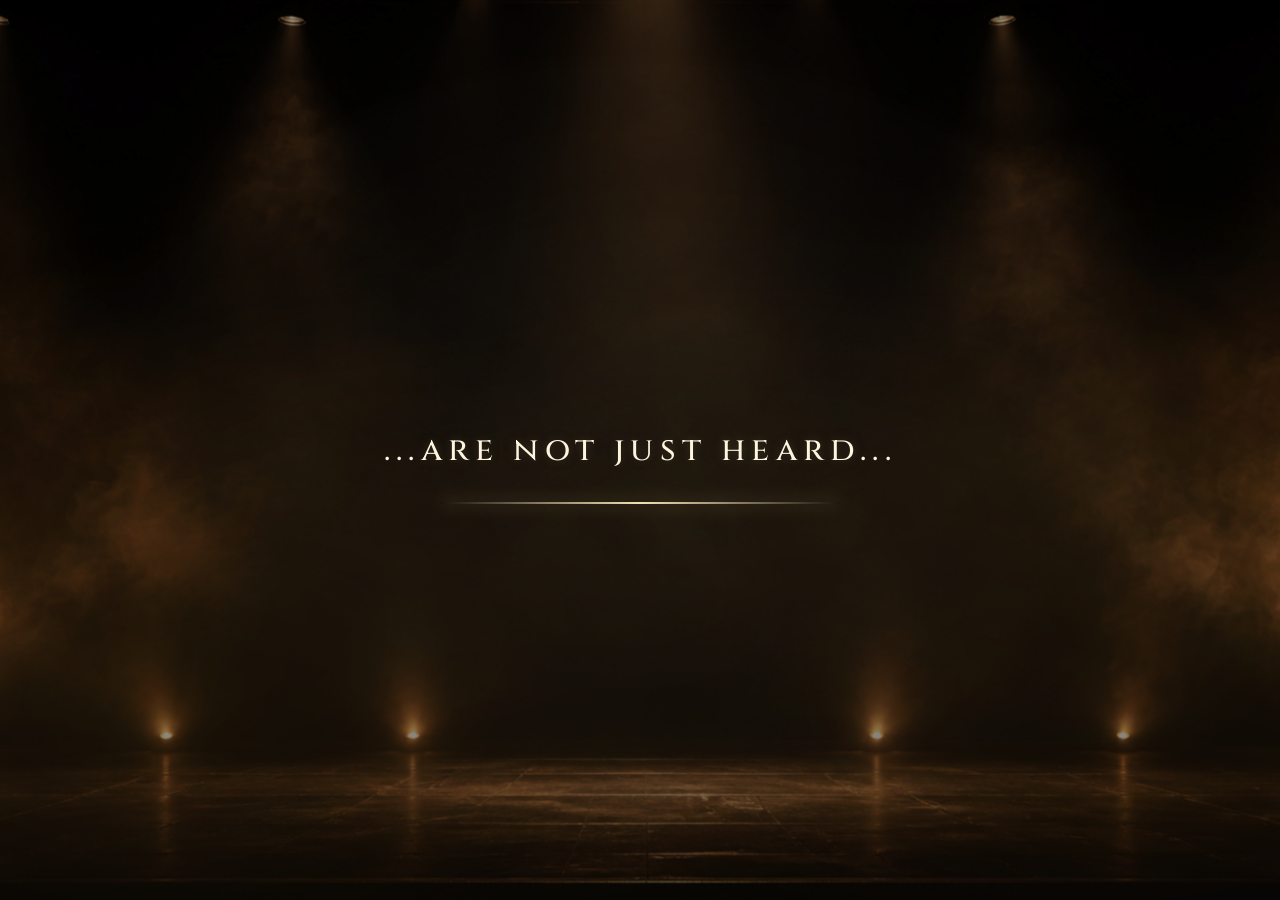
==== commit 0dc2fe28: "Timing EN" ====
--- a/en/index.html
+++ b/en/index.html
@@ -1419,7 +1419,7 @@
       </div>
     </div>
 
-    <script src="/js/en/timing_en.js?v=1.0.1"></script>
+    <script src="/js/en/timing_en.js?v=1.0.2"></script>
     <script src="/js/config.js?v=1.0.2"></script>
     <script src="/js/en/dates_en.js?v=1.0.3"></script>
     <script src="/js/quote-engine.js?v=1.0.0"></script>
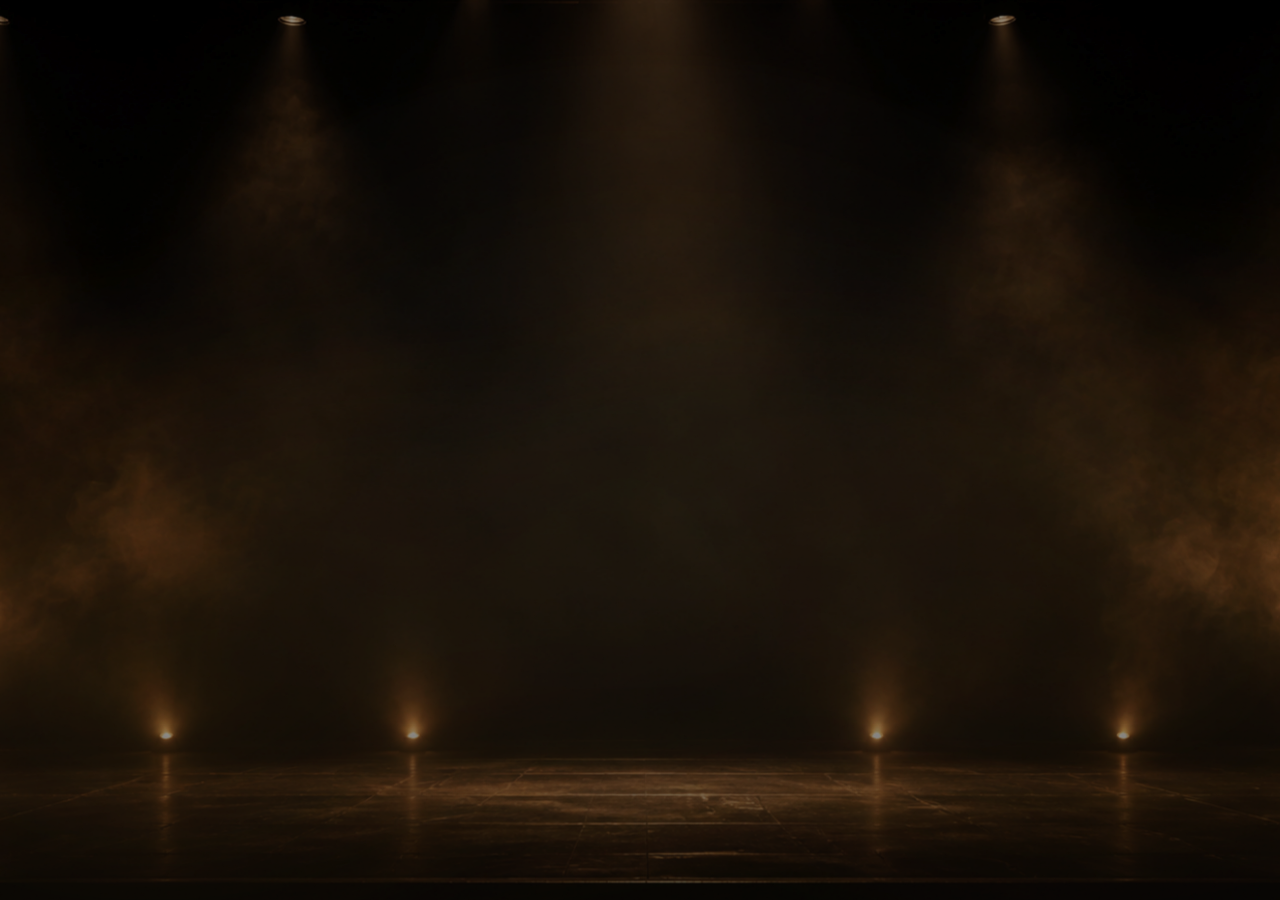
==== commit 07711323: "scene.css  new version in index" ====
--- a/en/index.html
+++ b/en/index.html
@@ -240,7 +240,7 @@
     <link rel="stylesheet" href="/css/layout.css?v=1.0.0" />
     <link rel="stylesheet" href="/css/storyboard.css?v=1.0.0" />
     <link rel="stylesheet" href="/css/hero.css?v=1.0.1" />
-    <link rel="stylesheet" href="/css/scenes.css?v=1.0.3" />
+    <link rel="stylesheet" href="/css/scenes.css?v=1.0.4" />
     <link rel="stylesheet" href="/css/responsive.css?v=1.0.0" />
   </head>
   <body>
@@ -1015,7 +1015,10 @@
                     </label>
 
                     <label>
-                      Sound and lighting system
+                      <span class="quote-label-with-help">
+                        Sound and lighting system
+                      </span>
+
                       <select id="serviceOption" required>
                         <option value="">Select technical availability</option>
 
--- a/css/scenes.css
+++ b/css/scenes.css
@@ -2257,6 +2257,8 @@
   align-items: center;
   gap: 8px;
   width: fit-content;
+  min-height: 18px;
+  line-height: 18px;
 }
 
 .help-tooltip-trigger {
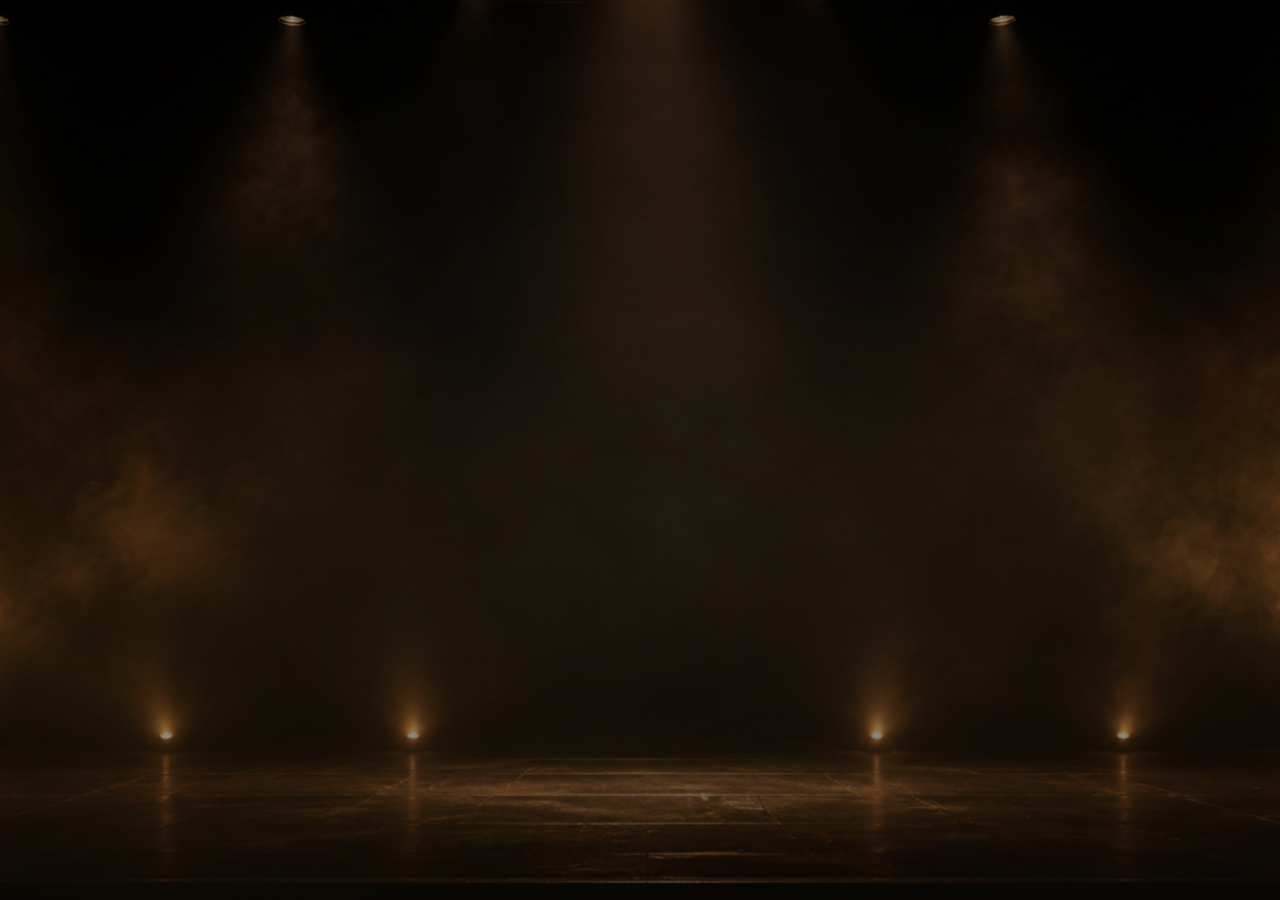
==== commit e1100df8: "Nuove Date" ====
--- a/en/index.html
+++ b/en/index.html
@@ -1424,7 +1424,7 @@
 
     <script src="/js/en/timing_en.js?v=1.0.2"></script>
     <script src="/js/config.js?v=1.0.2"></script>
-    <script src="/js/en/dates_en.js?v=1.0.3"></script>
+    <script src="/js/en/dates_en.js?v=1.0.4"></script>
     <script src="/js/quote-engine.js?v=1.0.0"></script>
     <script src="/js/route-service.js?v=1.0.0"></script>
     <script src="/js/email.js?v=1.0.1"></script>
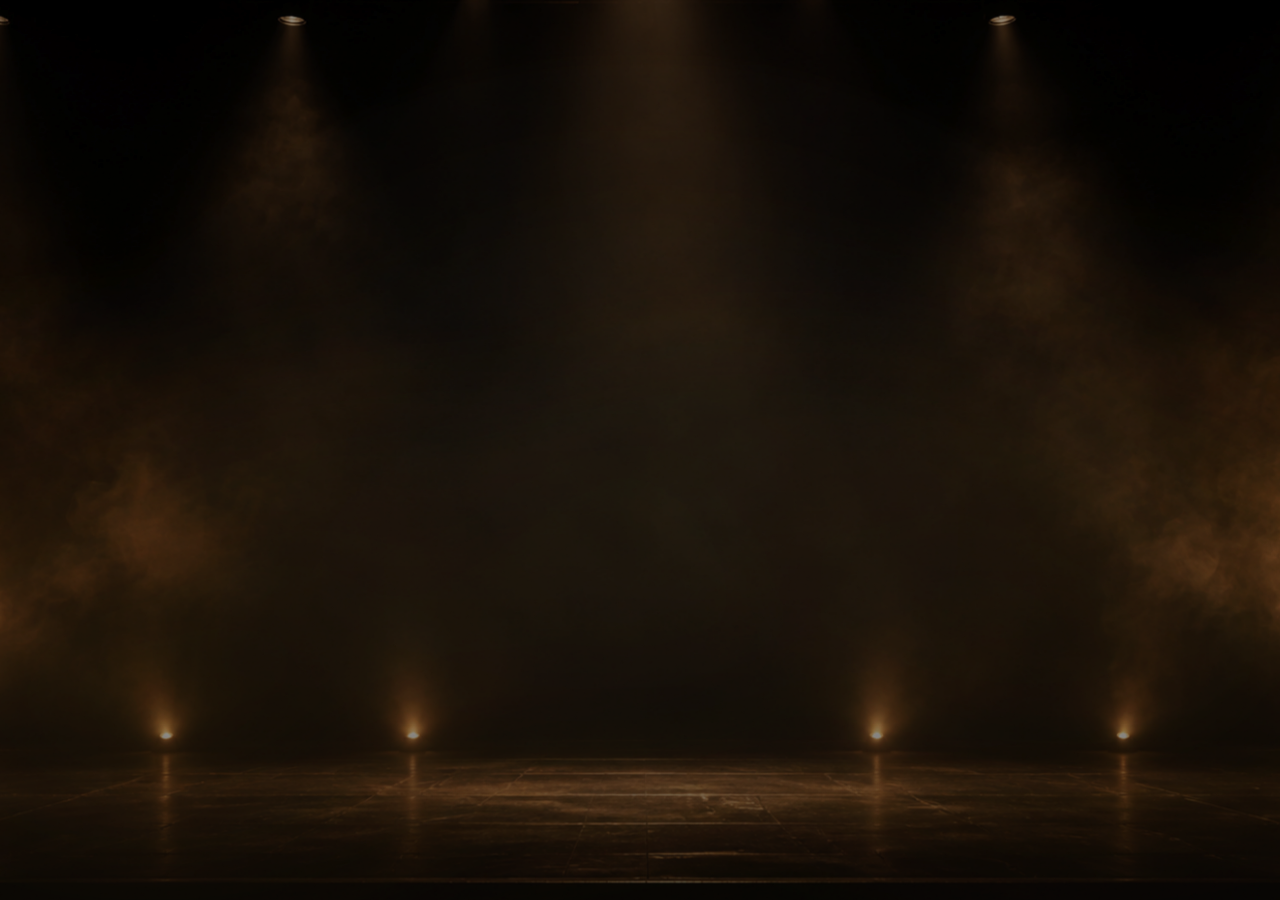
==== commit 2946f7a7: "Riferimenti SEO" ====
--- a/en/index.html
+++ b/en/index.html
@@ -48,7 +48,7 @@
 
     <link rel="icon" href="/assets/images/etb-logo.png" type="image/png" />
 
-    <link rel="canonical" href="https://etberostribute.it/en/" />
+    <link rel="canonical" href="https://www.etberostribute.it/en/" />
 
     <link
       rel="alternate"
@@ -192,7 +192,7 @@
 
     <meta property="og:type" content="website" />
 
-    <meta property="og:url" content="https://etberostribute.it/en/" />
+    <meta property="og:url" content="https://www.etberostribute.it/en/" />
 
     <meta
       property="og:image"
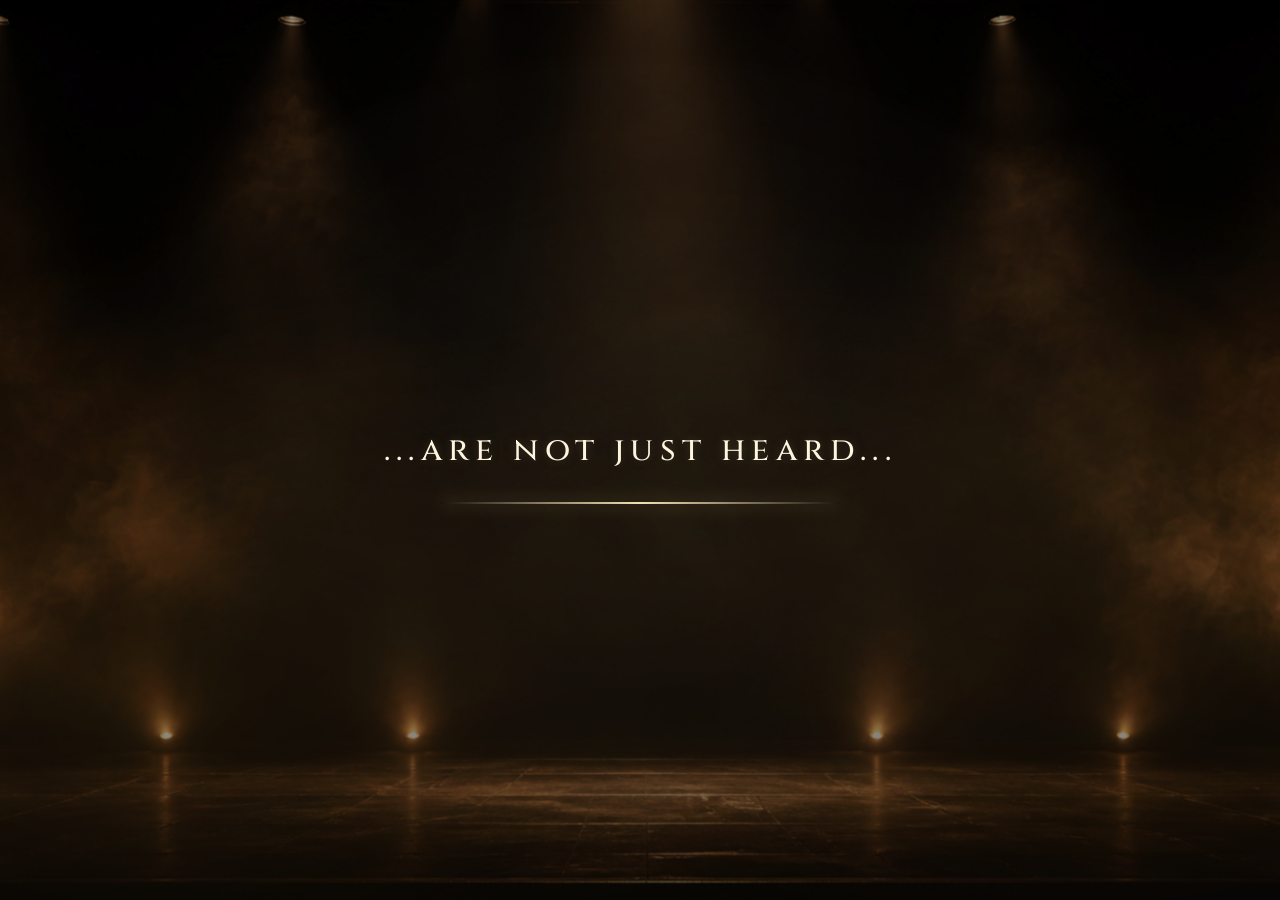
==== commit 729debd0: "Nuove date" ====
--- a/en/index.html
+++ b/en/index.html
@@ -1424,7 +1424,7 @@
 
     <script src="/js/en/timing_en.js?v=1.0.2"></script>
     <script src="/js/config.js?v=1.0.2"></script>
-    <script src="/js/en/dates_en.js?v=1.0.4"></script>
+    <script src="/js/en/dates_en.js?v=1.0.6"></script>
     <script src="/js/quote-engine.js?v=1.0.0"></script>
     <script src="/js/route-service.js?v=1.0.0"></script>
     <script src="/js/email.js?v=1.0.1"></script>
